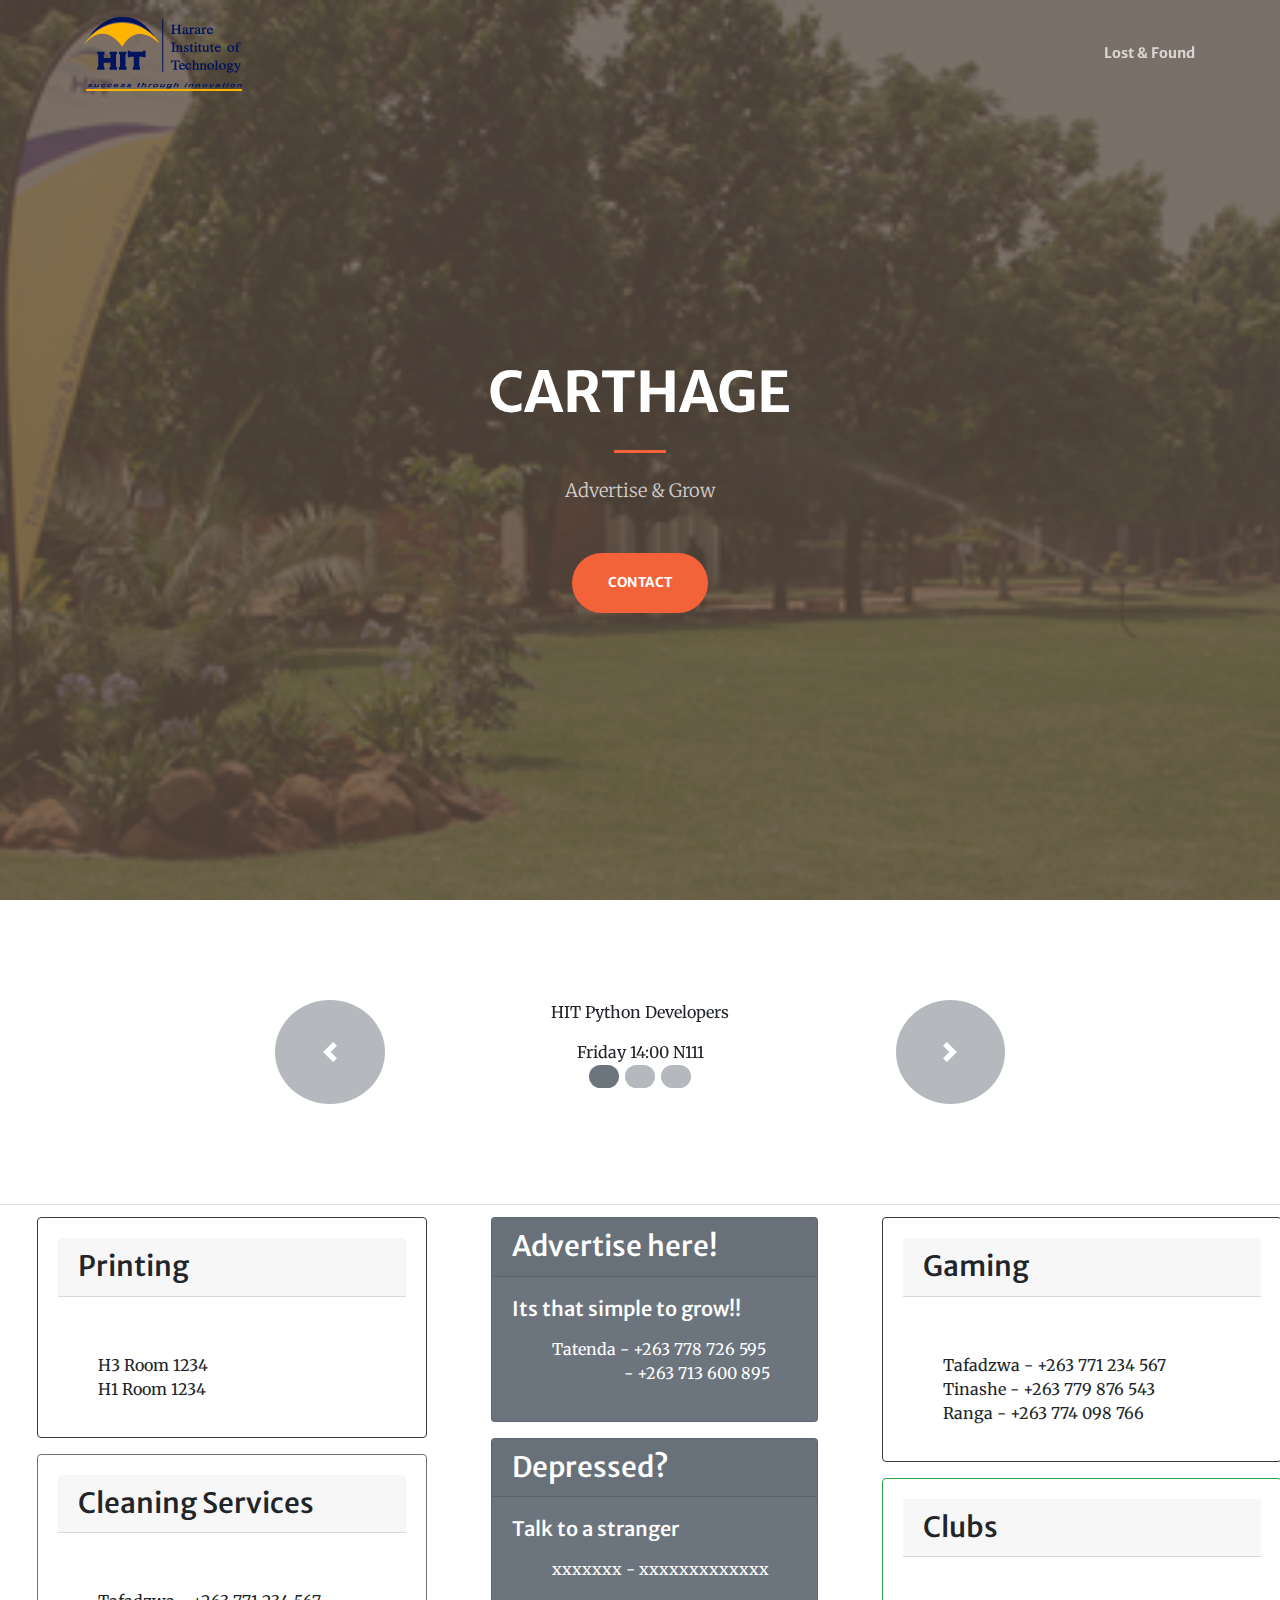
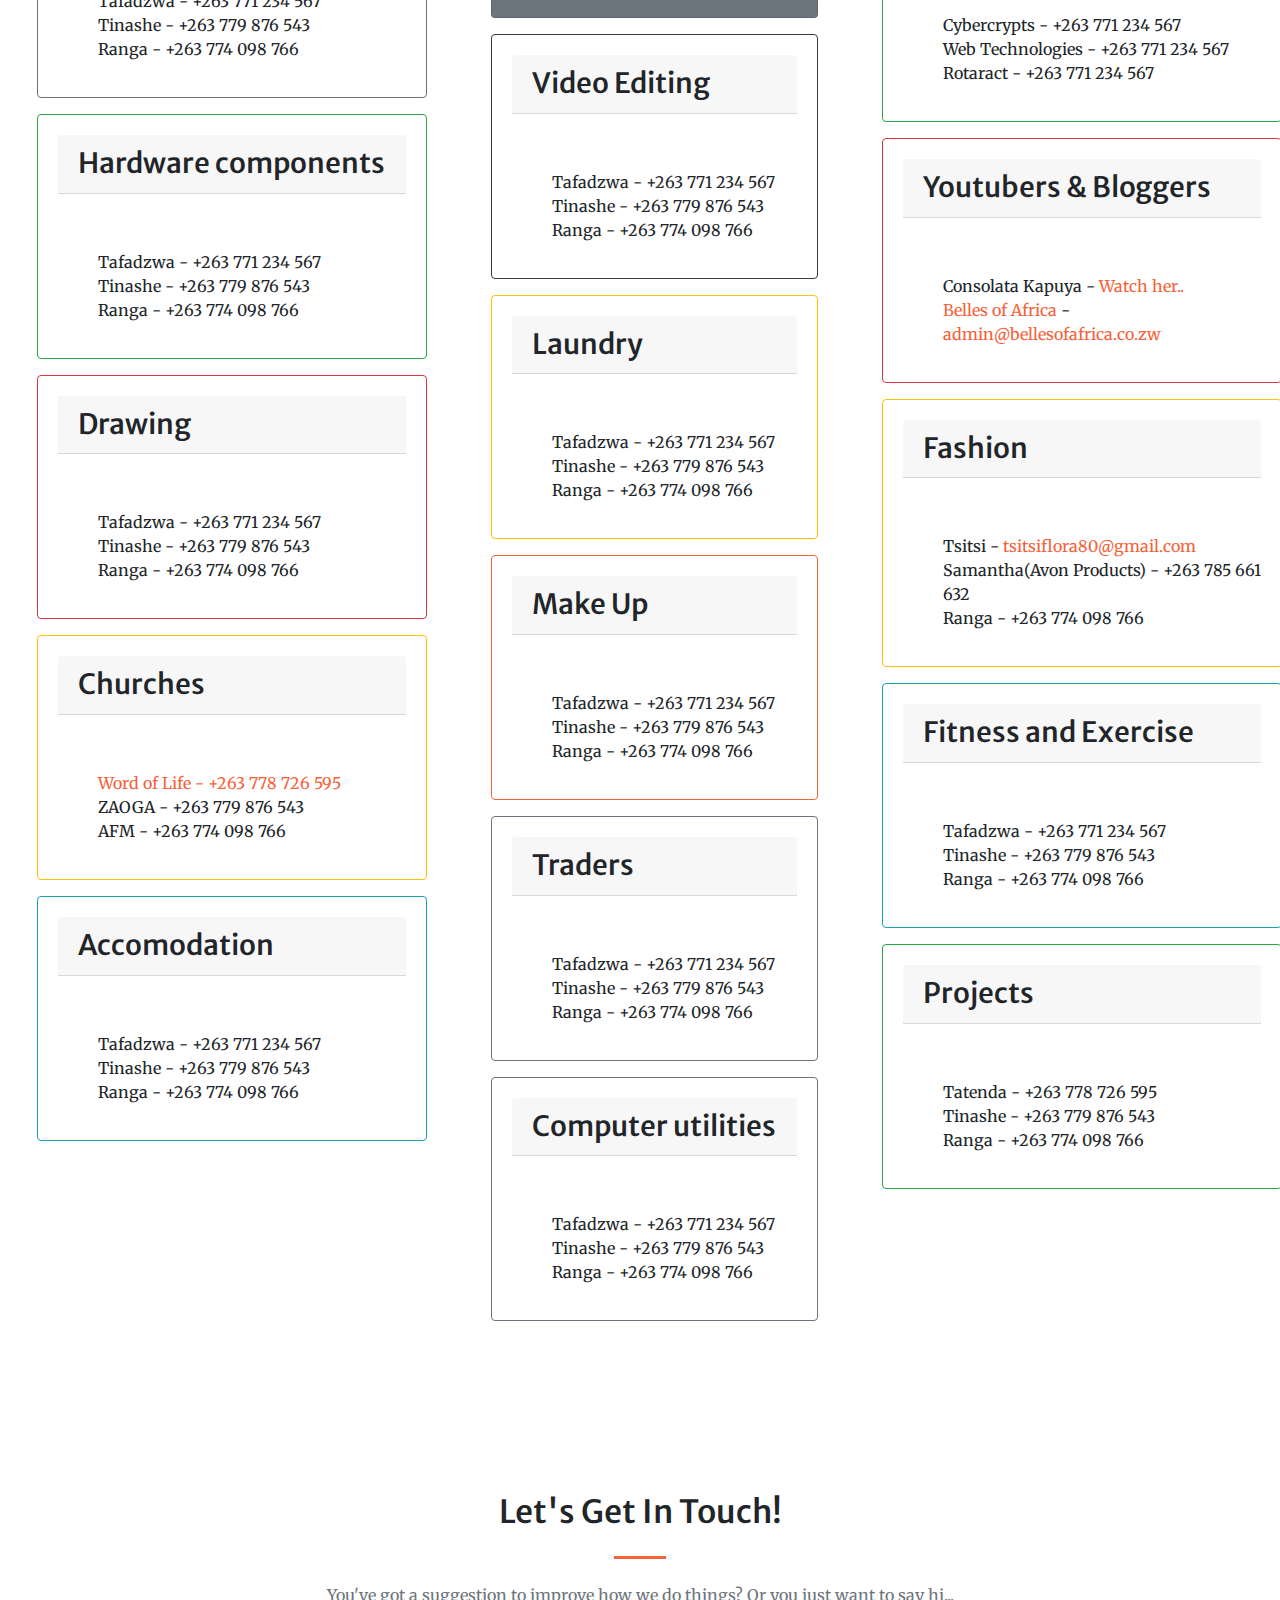
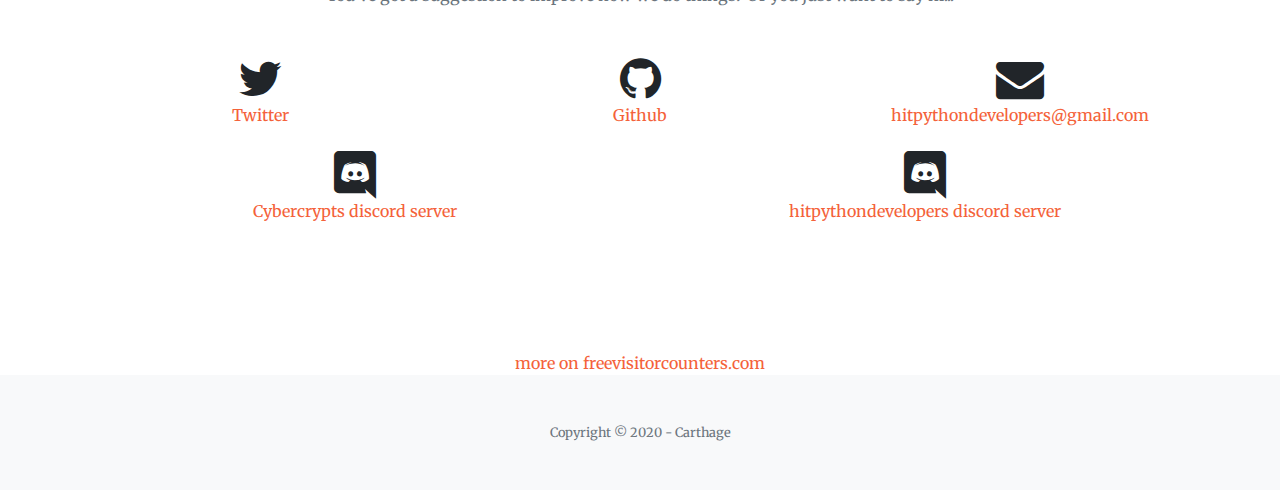
==== index.html @ b85b9f89 "new changes. added corousel to header" ====
<!DOCTYPE html>
<html lang="en">

<head>

    <meta charset="utf-8">
    <meta http-equiv="X-UA-Compatible" content="IE-edge">
	<meta name="viewport" content="width=device-width, initial-scale=1, shrink-to-fit=no">
	<meta name="description" content="Services Page">
	<meta name="author" content="tatmush">

	<title>Carthage</title>

	<!-- favicon -->
	<link rel='icon' href="img/favicon.png" type='image/x-icon'/ >

	<!-- Font Awesome Icons -->
	<link href="vendor/fontawesome-free/css/all.min.css" rel="stylesheet" type="text/css">
	<link href="https://fontawesome.github.io/Font-Awesome/assets/font-awesome/css/font-awesome.css" rel="stylesheet">
	<link rel="stylesheet" href="https://cdnjs.cloudflare.com/ajax/libs/font-awesome/4.7.0/css/font-awesome.min.css">

	<!-- Google Fonts -->
	<link href="https://fonts.googleapis.com/css?family=Merriweather+Sans:400,700" rel="stylesheet">
	<link href='https://fonts.googleapis.com/css?family=Merriweather:400,300,300italic,400italic,700,700italic' rel='stylesheet' type='text/css'>

	<!-- Plugin CSS -->
	<link href="vendor/magnific-popup/magnific-popup.css" rel="stylesheet">

	<!-- Theme CSS - Includes Bootstrap -->
	<link href="css/creative.min.css" rel="stylesheet">
    <link rel="stylesheet" href="css/style.css">
</head>

<body id="page-top">

	<!-- Navigation -->
	<nav class="navbar navbar-expand-lg navbar-light fixed-top py-3" id="mainNav">
		<div class="container">
			<a class="navbar-image js-scroll-trigger" href="#page-top"><img src="img/HIT_logo.png"></a>
			<a class="navbar-brand js-scroll-trigger" href="#page-top"></a>
			<button class="navbar-toggler navbar-toggler-right" type="button" data-toggle="collapse" data-target="#navbarResponsive" aria-controls="navbarResponsive" aria-expanded="false" aria-label="Toggle navigation">
				<span class="navbar-toggler-icon"></span>
			</button>
			<div class="collapse navbar-collapse" id="navbarResponsive">
				<ul class="navbar-nav ml-auto my-2 my-lg-0">        
          <li class="nav-item">
              <a class="nav-link js-scroll-trigger" href="courses.html">Lost & Found</a>
          </li>
				</ul>
			</div>
		</div>
	</nav>

	<!-- Masthead -->
	<header class="masthead">
		<div class="container h-100">
			<div class="row h-100 align-items-center justify-content-center text-center">
				<div class="col-lg-10 align-self-end">
					<h1 class="text-uppercase text-white font-weight-bold">Carthage</h1>
					<hr class="divider my-4">
				</div>
				<div class="col-lg-8 align-self-baseline">
					<p class="text-white-75 font-weight-light mb-5">Advertise & Grow</p>
					<a class="btn btn-primary btn-xl js-scroll-trigger" href="#contact">Contact</a>
				</div>
			</div>
		</div>
    </header>

    <header class="" style="margin: 100px auto">
  		<div class="container h-100">
  			<div class="row h-100 align-items-center justify-content-center text-center">
  				<div class="col-lg-8 align-self-baseline">
            <div id="demo" class="carousel slide" data-ride="carousel" data-interval="5000">

              <!-- Indicators -->
              <ul class="carousel-indicators">
                <li data-target="#demo" data-slide-to="0" class="active"></li>
                <li data-target="#demo" data-slide-to="1"></li>
                <li data-target="#demo" data-slide-to="2"></li>
              </ul>

              <!-- The slideshow -->
              <div class="carousel-inner">
                <div class="carousel-item active">
                  <p>
                    HIT Python Developers
                  </p>
                  
                  <p>
                    Friday 14:00 N111
                  </p>
                  <br>
                </div>
                <div class="carousel-item">
                  <p>
                    Soccer Practice
                  </p>
                  <p>
                    Friday 14:00 Soccer Field
                  </p>
                  <br>
                </div>
                <div class="carousel-item">
                  <p>
                    Announcement 3
                  </p>
                  <p>
                    __________
                  </p>
                  <br>
                </div>
              </div>

              <!-- Left and right controls -->
              <a class="carousel-control-prev" href="#demo" data-slide="prev">
                <span class="carousel-control-prev-icon"></span>
              </a>
              <a class="carousel-control-next" href="#demo" data-slide="next">
                <span class="carousel-control-next-icon"></span>
              </a>

            </div>
  				</div>
  			</div>
  		</div>
    </header>
    
   
    <div class="table-responsive">
        <div class="row justify-content-center"> 
            <table class="table">
            <tr>
                <td>                       
                    <ul>
                        <li>
                            <div class="card border-dark mb-3" style="max-width: 25rem;">
                                <!-- <img class="card-img-top" src="..." alt="Card image cap"> -->
                                <div class="card-body">
                                    <h3 class="card-title card-header">Printing</h3>
                                    <p class="card-text card-body text-dark">
                                        <ul>
                                            <li>H3 Room 1234</li>
                                            <li>H1 Room 1234</li>
                                        </ul>
                                    </p>
                            </div>
                        </li>

                        <li>
                            <div class="card border-secondary mb-3" style="max-width: 25rem;">
                                <!-- <img class="card-img-top" src="..." alt="Card image cap"> -->
                                <div class="card-body">
                                    <h3 class="card-title card-header">Cleaning Services</h3>
                                    <p class="card-text card-body text-dark">
                                        <ul>
                                            <li>Tafadzwa - +263 771 234 567</li>
                                            <li>Tinashe - +263 779 876 543</li>
                                            <li>Ranga - +263 774 098 766</li>
                                        </ul>
                                    </p>
                            </div>
                        </li>

                        <li>
                          <div class="card border-success mb-3" style="max-width: 25rem;">
                              <!-- <img class="card-img-top" src="..." alt="Card image cap"> -->
                              <div class="card-body">
                                  <h3 class="card-title card-header">Hardware components</h3>
                                  <p class="card-text card-body text-dark">
                                      <ul>
                                          <li>Tafadzwa - +263 771 234 567</li>
                                          <li>Tinashe - +263 779 876 543</li>
                                          <li>Ranga - +263 774 098 766</li>
                                      </ul>
                                  </p>
                          </div>
                        </li>

                        <li>
                          <div class="card border-danger mb-3" style="max-width: 25rem;">
                              <!-- <img class="card-img-top" src="..." alt="Card image cap"> -->
                              <div class="card-body">
                                  <h3 class="card-title card-header">Drawing</h3>
                                  <p class="card-text card-body text-dark">
                                      <ul>
                                          <li>Tafadzwa - +263 771 234 567</li>
                                          <li>Tinashe - +263 779 876 543</li>
                                          <li>Ranga - +263 774 098 766</li>
                                      </ul>
                                  </p>
                          </div>
                        </li>

                        <li>
                            <div class="card border-warning mb-3" style="max-width: 25rem;">
                                <!-- <img class="card-img-top" src="..." alt="Card image cap"> -->
                                <div class="card-body">
                                    <h3 class="card-title card-header">Churches</h3>
                                    <p class="card-text card-body text-dark">
                                        <ul>
                                            <li><a href="http://www.wolim.org/">Word of Life - +263 778 726 595</a></li>
                                            <li>ZAOGA - +263 779 876 543</li>
                                            <li>AFM - +263 774 098 766</li>
                                        </ul>
                                    </p>
                            </div>
                        </li>

                        <li>
                            <div class="card border-info mb-3" style="max-width: 25rem;">
                                <!-- <img class="card-img-top" src="..." alt="Card image cap"> -->
                                <div class="card-body">
                                    <h3 class="card-title card-header">Accomodation</h3>
                                    <p class="card-text card-body text-dark">
                                        <ul>
                                          <li>Tafadzwa - +263 771 234 567</li>
                                          <li>Tinashe - +263 779 876 543</li>
                                          <li>Ranga - +263 774 098 766</li>
                                        </ul>
                                    </p>
                            </div>
                        </li>
                    </ul>
                </td>
                <td>
                    <ul>
                      <li>
                          <div class="card text-white bg-secondary mb-3" style="max-width: 25rem;">
                              <h3 class="card-header">Advertise here!</h3>
                              <div class="card-body">
                                <h5 class="card-title">Its that simple to grow!!</h5>
                                <p class="card-text">
                                    <ul>
                                        <li>Tatenda - +263 778 726 595</li>
                                        <li>&nbsp;&nbsp;&nbsp;&nbsp;&nbsp;&nbsp;&nbsp;&nbsp;&nbsp;&nbsp;&nbsp;&nbsp;&nbsp;&nbsp;&nbsp;&nbsp;&nbsp;&nbsp;- +263 713 600 895</li>
                                    </ul>
                                </p>
                              </div>
                            </div>
                      </li>

                      <li>
                        <div class="card text-white bg-secondary mb-3" style="max-width: 25rem;">
                            <h3 class="card-header">Depressed?</h3>
                            <div class="card-body">
                              <h5 class="card-title">Talk to a stranger</h5>
                              <p class="card-text">
                                  <ul>
                                      <li>xxxxxxx - xxxxxxxxxxxxx</li>
                                  </ul>
                              </p>
                            </div>
                          </div>
                    </li>

                      <li>
                        <div class="card border-dark mb-3" style="max-width: 25rem;">
                            <!-- <img class="card-img-top" src="..." alt="Card image cap"> -->
                            <div class="card-body">
                                <h3 class="card-title card-header">Video Editing</h3>
                                <p class="card-text card-body text-dark">
                                    <ul>
                                        <li>Tafadzwa - +263 771 234 567</li>
                                        <li>Tinashe - +263 779 876 543</li>
                                        <li>Ranga - +263 774 098 766</li>
                                    </ul>
                                </p>
                        </div>
                      </li>

                      <li>
                        <div class="card border-warning mb-3" style="max-width: 25rem;">
                            <!-- <img class="card-img-top" src="..." alt="Card image cap"> -->
                            <div class="card-body">
                                <h3 class="card-title card-header">Laundry</h3>
                                <p class="card-text card-body text-dark">
                                    <ul>
                                        <li>Tafadzwa - +263 771 234 567</li>
                                        <li>Tinashe - +263 779 876 543</li>
                                        <li>Ranga - +263 774 098 766</li>
                                    </ul>
                                </p>
                        </div>
                      </li>

                      <li>
                        <div class="card border-primary mb-3" style="max-width: 25rem;">
                            <!-- <img class="card-img-top" src="..." alt="Card image cap"> -->
                            <div class="card-body">
                                <h3 class="card-title card-header">Make Up</h3>
                                <p class="card-text card-body text-dark">
                                    <ul>
                                        <li>Tafadzwa - +263 771 234 567</li>
                                        <li>Tinashe - +263 779 876 543</li>
                                        <li>Ranga - +263 774 098 766</li>
                                    </ul>
                                </p>
                        </div>
                      </li>
                        
                      <li>
                        <div class="card border-secondary mb-3" style="max-width: 25rem;">
                            <!-- <img class="card-img-top" src="..." alt="Card image cap"> -->
                            <div class="card-body">
                                <h3 class="card-title card-header">Traders</h3>
                                <p class="card-text card-body text-dark">
                                    <ul>
                                        <li>Tafadzwa - +263 771 234 567</li>
                                        <li>Tinashe - +263 779 876 543</li>
                                        <li>Ranga - +263 774 098 766</li>
                                    </ul>
                                </p>
                        </div>
                      </li>

                      <li>
                          <div class="card border-secondary mb-3" style="max-width: 25rem;">
                              <!-- <img class="card-img-top" src="..." alt="Card image cap"> -->
                              <div class="card-body">
                                  <h3 class="card-title card-header">Computer utilities</h3>
                                  <p class="card-text card-body text-dark">
                                      <ul>
                                        <li>Tafadzwa - +263 771 234 567</li>
                                        <li>Tinashe - +263 779 876 543</li>
                                        <li>Ranga - +263 774 098 766</li>
                                      </ul>
                                  </p>
                          </div>
                        </li>
                    </ul>
                </td>
                <td>
                    <ul>
                      <li>
                        <div class="card border-dark mb-3" style="max-width: 25rem;">
                            <!-- <img class="card-img-top" src="..." alt="Card image cap"> -->
                            <div class="card-body">
                                <h3 class="card-title card-header">Gaming</h3>
                                <p class="card-text card-body text-dark">
                                    <ul>
                                        <li>Tafadzwa - +263 771 234 567</li>
                                        <li>Tinashe - +263 779 876 543</li>
                                        <li>Ranga - +263 774 098 766</li>
                                    </ul>
                                </p>
                        </div>
                      </li>

                      <li>
                        <div class="card border-success mb-3" style="max-width: 25rem;">
                            <!-- <img class="card-img-top" src="..." alt="Card image cap"> -->
                            <div class="card-body">
                                <h3 class="card-title card-header">Clubs</h3>
                                <p class="card-text card-body text-dark">
                                    <ul>
                                        <li>
                                            Cybercrypts - +263 771 234 567
                                        </li>
                                        <li>
                                            Web Technologies - +263 771 234 567
                                        </li>
                                        <li>
                                            Rotaract - +263 771 234 567
                                        </li>
                                    </ul>
                                </p>
                        </div>
                      </li>

                      <li>
                          <div class="card border-danger mb-3" style="max-width: 25rem;">
                              <!-- <img class="card-img-top" src="..." alt="Card image cap"> -->
                              <div class="card-body">
                                  <h3 class="card-title card-header">Youtubers & Bloggers</h3>
                                  <p class="card-text card-body text-dark">
                                      <ul>
                                          <li>Consolata Kapuya - <a href="https://www.youtube.com/channel/UCxSykS8cPLoRhYiDA53Dpaw">Watch her..</a></li>
                                          <li><a href="https://bellesofafrica.co.zw">Belles of Africa</a> - <a href="mailto:admin@bellesofafrica.co.zw">admin@bellesofafrica.co.zw</a></li>
                                          
                                      </ul>
                                  </p>
                          </div>
                      </li>

                      <li>
                          <div class="card border-warning mb-3" style="max-width: 25rem;">
                              <!-- <img class="card-img-top" src="..." alt="Card image cap"> -->
                              <div class="card-body">
                                  <h3 class="card-title card-header">Fashion</h3>
                                  <p class="card-text card-body text-dark">
                                      <ul>
                                          <li>Tsitsi - <a href="mailto:tsitsiflora80@gmail.com">tsitsiflora80@gmail.com</a></li>
                                          <li>Samantha(Avon Products) - +263 785 661 632</li>
                                          <li>Ranga - +263 774 098 766</li>
                                      </ul>
                                  </p>
                          </div>
                      </li>

                      <li>
                          <div class="card border-info mb-3" style="max-width: 25rem;">
                              <!-- <img class="card-img-top" src="..." alt="Card image cap"> -->
                              <div class="card-body">
                                  <h3 class="card-title card-header">Fitness and Exercise</h3>
                                  <p class="card-text card-body text-dark">
                                      <ul>
                                          <li>Tafadzwa - +263 771 234 567</li>
                                          <li>Tinashe - +263 779 876 543</li>
                                          <li>Ranga - +263 774 098 766</li>
                                      </ul>
                                  </p>
                          </div>
                      </li>

                      <li>
                          <div class="card border-success  mb-3" style="max-width: 25rem;">
                              <!-- <img class="card-img-top" src="..." alt="Card image cap"> -->
                              <div class="card-body">
                                  <h3 class="card-title card-header">Projects</h3>
                                  <p class="card-text card-body text-dark">
                                      <ul>
                                        <li>Tatenda - +263 778 726 595</li>
                                        <li>Tinashe - +263 779 876 543</li>
                                        <li>Ranga - +263 774 098 766</li>
                                      </ul>
                                  </p>
                          </div>
                      </li>

                        
                    </ul>
                </td>
            </tr>           
            </table>
        </div>
    </div>

<!-- Contact Section -->
<section class="page-section" id="contact">
	<div class="container">
		<div class="row justify-content-center">
			<div class="col-lg-8 text-center">
				<h2 class="mt-0">Let's Get In Touch!</h2>
				<hr class="divider my-4">
				<p class="text-muted mb-5">You've got a suggestion to improve how we do things? Or you just want to say hi...</p>
			</div>
		</div>
		<div class="row">

			<div class="col-lg-4 ml-auto text-center">
				<i class="fa fa-twitter fa-3x"></i>
				<a class="d-block" href="https://twitter.com/hitpythondevs" target="_blank">Twitter</a>
			</div>

			<div class="col-lg-4 ml-auto text-center">
				<i class="fa fa-github fa-3x"></i>
				<a class="d-block" href="https://github.com/hitpythondevelopers/" target="_blank">Github</a>
			</div>

			<div class="col-lg-4 mr-auto text-center">
				<i class="fa fa-envelope fa-3x"></i>
				<!-- Make sure to change the email address in anchor text AND the link below! -->
				<a class="d-block" href="mailto:hitpythondevelopers@gmail.com" target="_blank">hitpythondevelopers@gmail.com</a>
			</div>
    </div>
    <br>
      <div class="row">

          <div class="col-lg-6 ml-auto text-center">
            <i class="fab fa-discord fa-3x"></i>
            <a class="d-block" target="_blank" href="https://discordapp.com/invite/ACPfJFd">Cybercrypts discord server</a>
          </div>
  
          <div class="col-lg-6 ml-auto text-center">
            <i class="fab fa-discord fa-3x"></i>
            <a class="d-block" target="_blank" href="https://discordapp.com/invite/RqtUaUy">hitpythondevelopers discord server</a>
          </div>
        </div>
    </div>
	</div>
</section>

<div class=" col-lg-12 text-center">
    <a href='http://www.freevisitorcounters.com'>more on freevisitorcounters.com</a> <script type='text/javascript' src='https://www.freevisitorcounters.com/auth.php?id=916ec074584aa21be7e95ce5b6a1d19e334a4e4f'></script>
    <script type="text/javascript" src="https://www.freevisitorcounters.com/en/home/counter/553367/t/0"></script>
</div>

<!-- Footer -->
<footer class="bg-light py-5">
	<div class="container">
		<div class="small text-center text-muted">Copyright &copy; 2020 - Carthage</div>
	</div>
</footer>

<!-- Bootstrap core JavaScript -->
<script src="vendor/jquery/jquery.min.js"></script>
<script src="vendor/bootstrap/js/bootstrap.bundle.min.js"></script>

<!-- Plugin JavaScript -->
<script src="vendor/jquery-easing/jquery.easing.min.js"></script>
<script src="vendor/magnific-popup/jquery.magnific-popup.min.js"></script>

<!-- Custom scripts for this template -->
<script src="js/creative.min.js"></script>

<script>
		$("#menu-toggle").click(function(e) {
		  e.preventDefault();
		  $("#wrapper").toggleClass("toggled");
		});
	  </script>
	
</body>

</html>
---- vendor/fontawesome-free/css/all.min.css ----
.fa,.fab,.fal,.far,.fas{-moz-osx-font-smoothing:grayscale;-webkit-font-smoothing:antialiased;display:inline-block;font-style:normal;font-variant:normal;text-rendering:auto;line-height:1}.fa-lg{font-size:1.33333em;line-height:.75em;vertical-align:-.0667em}.fa-xs{font-size:.75em}.fa-sm{font-size:.875em}.fa-1x{font-size:1em}.fa-2x{font-size:2em}.fa-3x{font-size:3em}.fa-4x{font-size:4em}.fa-5x{font-size:5em}.fa-6x{font-size:6em}.fa-7x{font-size:7em}.fa-8x{font-size:8em}.fa-9x{font-size:9em}.fa-10x{font-size:10em}.fa-fw{text-align:center;width:1.25em}.fa-ul{list-style-type:none;margin-left:2.5em;padding-left:0}.fa-ul>li{position:relative}.fa-li{left:-2em;position:absolute;text-align:center;width:2em;line-height:inherit}.fa-border{border:.08em solid #eee;border-radius:.1em;padding:.2em .25em .15em}.fa-pull-left{float:left}.fa-pull-right{float:right}.fa.fa-pull-left,.fab.fa-pull-left,.fal.fa-pull-left,.far.fa-pull-left,.fas.fa-pull-left{margin-right:.3em}.fa.fa-pull-right,.fab.fa-pull-right,.fal.fa-pull-right,.far.fa-pull-right,.fas.fa-pull-right{margin-left:.3em}.fa-spin{animation:fa-spin 2s infinite linear}.fa-pulse{animation:fa-spin 1s infinite steps(8)}@keyframes fa-spin{0%{transform:rotate(0deg)}to{transform:rotate(1turn)}}.fa-rotate-90{-ms-filter:"progid:DXImageTransform.Microsoft.BasicImage(rotation=1)";transform:rotate(90deg)}.fa-rotate-180{-ms-filter:"progid:DXImageTransform.Microsoft.BasicImage(rotation=2)";transform:rotate(180deg)}.fa-rotate-270{-ms-filter:"progid:DXImageTransform.Microsoft.BasicImage(rotation=3)";transform:rotate(270deg)}.fa-flip-horizontal{-ms-filter:"progid:DXImageTransform.Microsoft.BasicImage(rotation=0, mirror=1)";transform:scaleX(-1)}.fa-flip-vertical{transform:scaleY(-1)}.fa-flip-both,.fa-flip-horizontal.fa-flip-vertical,.fa-flip-vertical{-ms-filter:"progid:DXImageTransform.Microsoft.BasicImage(rotation=2, mirror=1)"}.fa-flip-both,.fa-flip-horizontal.fa-flip-vertical{transform:scale(-1)}:root .fa-flip-both,:root .fa-flip-horizontal,:root .fa-flip-vertical,:root .fa-rotate-90,:root .fa-rotate-180,:root .fa-rotate-270{filter:none}.fa-stack{display:inline-block;height:2em;line-height:2em;position:relative;vertical-align:middle;width:2.5em}.fa-stack-1x,.fa-stack-2x{left:0;position:absolute;text-align:center;width:100%}.fa-stack-1x{line-height:inherit}.fa-stack-2x{font-size:2em}.fa-inverse{color:#fff}.fa-500px:before{content:"\f26e"}.fa-accessible-icon:before{content:"\f368"}.fa-accusoft:before{content:"\f369"}.fa-acquisitions-incorporated:before{content:"\f6af"}.fa-ad:before{content:"\f641"}.fa-address-book:before{content:"\f2b9"}.fa-address-card:before{content:"\f2bb"}.fa-adjust:before{content:"\f042"}.fa-adn:before{content:"\f170"}.fa-adobe:before{content:"\f778"}.fa-adversal:before{content:"\f36a"}.fa-affiliatetheme:before{content:"\f36b"}.fa-air-freshener:before{content:"\f5d0"}.fa-algolia:before{content:"\f36c"}.fa-align-center:before{content:"\f037"}.fa-align-justify:before{content:"\f039"}.fa-align-left:before{content:"\f036"}.fa-align-right:before{content:"\f038"}.fa-alipay:before{content:"\f642"}.fa-allergies:before{content:"\f461"}.fa-amazon:before{content:"\f270"}.fa-amazon-pay:before{content:"\f42c"}.fa-ambulance:before{content:"\f0f9"}.fa-american-sign-language-interpreting:before{content:"\f2a3"}.fa-amilia:before{content:"\f36d"}.fa-anchor:before{content:"\f13d"}.fa-android:before{content:"\f17b"}.fa-angellist:before{content:"\f209"}.fa-angle-double-down:before{content:"\f103"}.fa-angle-double-left:before{content:"\f100"}.fa-angle-double-right:before{content:"\f101"}.fa-angle-double-up:before{content:"\f102"}.fa-angle-down:before{content:"\f107"}.fa-angle-left:before{content:"\f104"}.fa-angle-right:before{content:"\f105"}.fa-angle-up:before{content:"\f106"}.fa-angry:before{content:"\f556"}.fa-angrycreative:before{content:"\f36e"}.fa-angular:before{content:"\f420"}.fa-ankh:before{content:"\f644"}.fa-app-store:before{content:"\f36f"}.fa-app-store-ios:before{content:"\f370"}.fa-apper:before{content:"\f371"}.fa-apple:before{content:"\f179"}.fa-apple-alt:before{content:"\f5d1"}.fa-apple-pay:before{content:"\f415"}.fa-archive:before{content:"\f187"}.fa-archway:before{content:"\f557"}.fa-arrow-alt-circle-down:before{content:"\f358"}.fa-arrow-alt-circle-left:before{content:"\f359"}.fa-arrow-alt-circle-right:before{content:"\f35a"}.fa-arrow-alt-circle-up:before{content:"\f35b"}.fa-arrow-circle-down:before{content:"\f0ab"}.fa-arrow-circle-left:before{content:"\f0a8"}.fa-arrow-circle-right:before{content:"\f0a9"}.fa-arrow-circle-up:before{content:"\f0aa"}.fa-arrow-down:before{content:"\f063"}.fa-arrow-left:before{content:"\f060"}.fa-arrow-right:before{content:"\f061"}.fa-arrow-up:before{content:"\f062"}.fa-arrows-alt:before{content:"\f0b2"}.fa-arrows-alt-h:before{content:"\f337"}.fa-arrows-alt-v:before{content:"\f338"}.fa-artstation:before{content:"\f77a"}.fa-assistive-listening-systems:before{content:"\f2a2"}.fa-asterisk:before{content:"\f069"}.fa-asymmetrik:before{content:"\f372"}.fa-at:before{content:"\f1fa"}.fa-atlas:before{content:"\f558"}.fa-atlassian:before{content:"\f77b"}.fa-atom:before{content:"\f5d2"}.fa-audible:before{content:"\f373"}.fa-audio-description:before{content:"\f29e"}.fa-autoprefixer:before{content:"\f41c"}.fa-avianex:before{content:"\f374"}.fa-aviato:before{content:"\f421"}.fa-award:before{content:"\f559"}.fa-aws:before{content:"\f375"}.fa-baby:before{content:"\f77c"}.fa-baby-carriage:before{content:"\f77d"}.fa-backspace:before{content:"\f55a"}.fa-backward:before{content:"\f04a"}.fa-bacon:before{content:"\f7e5"}.fa-balance-scale:before{content:"\f24e"}.fa-ban:before{content:"\f05e"}.fa-band-aid:before{content:"\f462"}.fa-bandcamp:before{content:"\f2d5"}.fa-barcode:before{content:"\f02a"}.fa-bars:before{content:"\f0c9"}.fa-baseball-ball:before{content:"\f433"}.fa-basketball-ball:before{content:"\f434"}.fa-bath:before{content:"\f2cd"}.fa-battery-empty:before{content:"\f244"}.fa-battery-full:before{content:"\f240"}.fa-battery-half:before{content:"\f242"}.fa-battery-quarter:before{content:"\f243"}.fa-battery-three-quarters:before{content:"\f241"}.fa-bed:before{content:"\f236"}.fa-beer:before{content:"\f0fc"}.fa-behance:before{content:"\f1b4"}.fa-behance-square:before{content:"\f1b5"}.fa-bell:before{content:"\f0f3"}.fa-bell-slash:before{content:"\f1f6"}.fa-bezier-curve:before{content:"\f55b"}.fa-bible:before{content:"\f647"}.fa-bicycle:before{content:"\f206"}.fa-bimobject:before{content:"\f378"}.fa-binoculars:before{content:"\f1e5"}.fa-biohazard:before{content:"\f780"}.fa-birthday-cake:before{content:"\f1fd"}.fa-bitbucket:before{content:"\f171"}.fa-bitcoin:before{content:"\f379"}.fa-bity:before{content:"\f37a"}.fa-black-tie:before{content:"\f27e"}.fa-blackberry:before{content:"\f37b"}.fa-blender:before{content:"\f517"}.fa-blender-phone:before{content:"\f6b6"}.fa-blind:before{content:"\f29d"}.fa-blog:before{content:"\f781"}.fa-blogger:before{content:"\f37c"}.fa-blogger-b:before{content:"\f37d"}.fa-bluetooth:before{content:"\f293"}.fa-bluetooth-b:before{content:"\f294"}.fa-bold:before{content:"\f032"}.fa-bolt:before{content:"\f0e7"}.fa-bomb:before{content:"\f1e2"}.fa-bone:before{content:"\f5d7"}.fa-bong:before{content:"\f55c"}.fa-book:before{content:"\f02d"}.fa-book-dead:before{content:"\f6b7"}.fa-book-medical:before{content:"\f7e6"}.fa-book-open:before{content:"\f518"}.fa-book-reader:before{content:"\f5da"}.fa-bookmark:before{content:"\f02e"}.fa-bowling-ball:before{content:"\f436"}.fa-box:before{content:"\f466"}.fa-box-open:before{content:"\f49e"}.fa-boxes:before{content:"\f468"}.fa-braille:before{content:"\f2a1"}.fa-brain:before{content:"\f5dc"}.fa-bread-slice:before{content:"\f7ec"}.fa-briefcase:before{content:"\f0b1"}.fa-briefcase-medical:before{content:"\f469"}.fa-broadcast-tower:before{content:"\f519"}.fa-broom:before{content:"\f51a"}.fa-brush:before{content:"\f55d"}.fa-btc:before{content:"\f15a"}.fa-bug:before{content:"\f188"}.fa-building:before{content:"\f1ad"}.fa-bullhorn:before{content:"\f0a1"}.fa-bullseye:before{content:"\f140"}.fa-burn:before{content:"\f46a"}.fa-buromobelexperte:before{content:"\f37f"}.fa-bus:before{content:"\f207"}.fa-bus-alt:before{content:"\f55e"}.fa-business-time:before{content:"\f64a"}.fa-buysellads:before{content:"\f20d"}.fa-calculator:before{content:"\f1ec"}.fa-calendar:before{content:"\f133"}.fa-calendar-alt:before{content:"\f073"}.fa-calendar-check:before{content:"\f274"}.fa-calendar-day:before{content:"\f783"}.fa-calendar-minus:before{content:"\f272"}.fa-calendar-plus:before{content:"\f271"}.fa-calendar-times:before{content:"\f273"}.fa-calendar-week:before{content:"\f784"}.fa-camera:before{content:"\f030"}.fa-camera-retro:before{content:"\f083"}.fa-campground:before{content:"\f6bb"}.fa-canadian-maple-leaf:before{content:"\f785"}.fa-candy-cane:before{content:"\f786"}.fa-cannabis:before{content:"\f55f"}.fa-capsules:before{content:"\f46b"}.fa-car:before{content:"\f1b9"}.fa-car-alt:before{content:"\f5de"}.fa-car-battery:before{content:"\f5df"}.fa-car-crash:before{content:"\f5e1"}.fa-car-side:before{content:"\f5e4"}.fa-caret-down:before{content:"\f0d7"}.fa-caret-left:before{content:"\f0d9"}.fa-caret-right:before{content:"\f0da"}.fa-caret-square-down:before{content:"\f150"}.fa-caret-square-left:before{content:"\f191"}.fa-caret-square-right:before{content:"\f152"}.fa-caret-square-up:before{content:"\f151"}.fa-caret-up:before{content:"\f0d8"}.fa-carrot:before{content:"\f787"}.fa-cart-arrow-down:before{content:"\f218"}.fa-cart-plus:before{content:"\f217"}.fa-cash-register:before{content:"\f788"}.fa-cat:before{content:"\f6be"}.fa-cc-amazon-pay:before{content:"\f42d"}.fa-cc-amex:before{content:"\f1f3"}.fa-cc-apple-pay:before{content:"\f416"}.fa-cc-diners-club:before{content:"\f24c"}.fa-cc-discover:before{content:"\f1f2"}.fa-cc-jcb:before{content:"\f24b"}.fa-cc-mastercard:before{content:"\f1f1"}.fa-cc-paypal:before{content:"\f1f4"}.fa-cc-stripe:before{content:"\f1f5"}.fa-cc-visa:before{content:"\f1f0"}.fa-centercode:before{content:"\f380"}.fa-centos:before{content:"\f789"}.fa-certificate:before{content:"\f0a3"}.fa-chair:before{content:"\f6c0"}.fa-chalkboard:before{content:"\f51b"}.fa-chalkboard-teacher:before{content:"\f51c"}.fa-charging-station:before{content:"\f5e7"}.fa-chart-area:before{content:"\f1fe"}.fa-chart-bar:before{content:"\f080"}.fa-chart-line:before{content:"\f201"}.fa-chart-pie:before{content:"\f200"}.fa-check:before{content:"\f00c"}.fa-check-circle:before{content:"\f058"}.fa-check-double:before{content:"\f560"}.fa-check-square:before{content:"\f14a"}.fa-cheese:before{content:"\f7ef"}.fa-chess:before{content:"\f439"}.fa-chess-bishop:before{content:"\f43a"}.fa-chess-board:before{content:"\f43c"}.fa-chess-king:before{content:"\f43f"}.fa-chess-knight:before{content:"\f441"}.fa-chess-pawn:before{content:"\f443"}.fa-chess-queen:before{content:"\f445"}.fa-chess-rook:before{content:"\f447"}.fa-chevron-circle-down:before{content:"\f13a"}.fa-chevron-circle-left:before{content:"\f137"}.fa-chevron-circle-right:before{content:"\f138"}.fa-chevron-circle-up:before{content:"\f139"}.fa-chevron-down:before{content:"\f078"}.fa-chevron-left:before{content:"\f053"}.fa-chevron-right:before{content:"\f054"}.fa-chevron-up:before{content:"\f077"}.fa-child:before{content:"\f1ae"}.fa-chrome:before{content:"\f268"}.fa-church:before{content:"\f51d"}.fa-circle:before{content:"\f111"}.fa-circle-notch:before{content:"\f1ce"}.fa-city:before{content:"\f64f"}.fa-clinic-medical:before{content:"\f7f2"}.fa-clipboard:before{content:"\f328"}.fa-clipboard-check:before{content:"\f46c"}.fa-clipboard-list:before{content:"\f46d"}.fa-clock:before{content:"\f017"}.fa-clone:before{content:"\f24d"}.fa-closed-captioning:before{content:"\f20a"}.fa-cloud:before{content:"\f0c2"}.fa-cloud-download-alt:before{content:"\f381"}.fa-cloud-meatball:before{content:"\f73b"}.fa-cloud-moon:before{content:"\f6c3"}.fa-cloud-moon-rain:before{content:"\f73c"}.fa-cloud-rain:before{content:"\f73d"}.fa-cloud-showers-heavy:before{content:"\f740"}.fa-cloud-sun:before{content:"\f6c4"}.fa-cloud-sun-rain:before{content:"\f743"}.fa-cloud-upload-alt:before{content:"\f382"}.fa-cloudscale:before{content:"\f383"}.fa-cloudsmith:before{content:"\f384"}.fa-cloudversify:before{content:"\f385"}.fa-cocktail:before{content:"\f561"}.fa-code:before{content:"\f121"}.fa-code-branch:before{content:"\f126"}.fa-codepen:before{content:"\f1cb"}.fa-codiepie:before{content:"\f284"}.fa-coffee:before{content:"\f0f4"}.fa-cog:before{content:"\f013"}.fa-cogs:before{content:"\f085"}.fa-coins:before{content:"\f51e"}.fa-columns:before{content:"\f0db"}.fa-comment:before{content:"\f075"}.fa-comment-alt:before{content:"\f27a"}.fa-comment-dollar:before{content:"\f651"}.fa-comment-dots:before{content:"\f4ad"}.fa-comment-medical:before{content:"\f7f5"}.fa-comment-slash:before{content:"\f4b3"}.fa-comments:before{content:"\f086"}.fa-comments-dollar:before{content:"\f653"}.fa-compact-disc:before{content:"\f51f"}.fa-compass:before{content:"\f14e"}.fa-compress:before{content:"\f066"}.fa-compress-arrows-alt:before{content:"\f78c"}.fa-concierge-bell:before{content:"\f562"}.fa-confluence:before{content:"\f78d"}.fa-connectdevelop:before{content:"\f20e"}.fa-contao:before{content:"\f26d"}.fa-cookie:before{content:"\f563"}.fa-cookie-bite:before{content:"\f564"}.fa-copy:before{content:"\f0c5"}.fa-copyright:before{content:"\f1f9"}.fa-couch:before{content:"\f4b8"}.fa-cpanel:before{content:"\f388"}.fa-creative-commons:before{content:"\f25e"}.fa-creative-commons-by:before{content:"\f4e7"}.fa-creative-commons-nc:before{content:"\f4e8"}.fa-creative-commons-nc-eu:before{content:"\f4e9"}.fa-creative-commons-nc-jp:before{content:"\f4ea"}.fa-creative-commons-nd:before{content:"\f4eb"}.fa-creative-commons-pd:before{content:"\f4ec"}.fa-creative-commons-pd-alt:before{content:"\f4ed"}.fa-creative-commons-remix:before{content:"\f4ee"}.fa-creative-commons-sa:before{content:"\f4ef"}.fa-creative-commons-sampling:before{content:"\f4f0"}.fa-creative-commons-sampling-plus:before{content:"\f4f1"}.fa-creative-commons-share:before{content:"\f4f2"}.fa-creative-commons-zero:before{content:"\f4f3"}.fa-credit-card:before{content:"\f09d"}.fa-critical-role:before{content:"\f6c9"}.fa-crop:before{content:"\f125"}.fa-crop-alt:before{content:"\f565"}.fa-cross:before{content:"\f654"}.fa-crosshairs:before{content:"\f05b"}.fa-crow:before{content:"\f520"}.fa-crown:before{content:"\f521"}.fa-crutch:before{content:"\f7f7"}.fa-css3:before{content:"\f13c"}.fa-css3-alt:before{content:"\f38b"}.fa-cube:before{content:"\f1b2"}.fa-cubes:before{content:"\f1b3"}.fa-cut:before{content:"\f0c4"}.fa-cuttlefish:before{content:"\f38c"}.fa-d-and-d:before{content:"\f38d"}.fa-d-and-d-beyond:before{content:"\f6ca"}.fa-dashcube:before{content:"\f210"}.fa-database:before{content:"\f1c0"}.fa-deaf:before{content:"\f2a4"}.fa-delicious:before{content:"\f1a5"}.fa-democrat:before{content:"\f747"}.fa-deploydog:before{content:"\f38e"}.fa-deskpro:before{content:"\f38f"}.fa-desktop:before{content:"\f108"}.fa-dev:before{content:"\f6cc"}.fa-deviantart:before{content:"\f1bd"}.fa-dharmachakra:before{content:"\f655"}.fa-dhl:before{content:"\f790"}.fa-diagnoses:before{content:"\f470"}.fa-diaspora:before{content:"\f791"}.fa-dice:before{content:"\f522"}.fa-dice-d20:before{content:"\f6cf"}.fa-dice-d6:before{content:"\f6d1"}.fa-dice-five:before{content:"\f523"}.fa-dice-four:before{content:"\f524"}.fa-dice-one:before{content:"\f525"}.fa-dice-six:before{content:"\f526"}.fa-dice-three:before{content:"\f527"}.fa-dice-two:before{content:"\f528"}.fa-digg:before{content:"\f1a6"}.fa-digital-ocean:before{content:"\f391"}.fa-digital-tachograph:before{content:"\f566"}.fa-directions:before{content:"\f5eb"}.fa-discord:before{content:"\f392"}.fa-discourse:before{content:"\f393"}.fa-divide:before{content:"\f529"}.fa-dizzy:before{content:"\f567"}.fa-dna:before{content:"\f471"}.fa-dochub:before{content:"\f394"}.fa-docker:before{content:"\f395"}.fa-dog:before{content:"\f6d3"}.fa-dollar-sign:before{content:"\f155"}.fa-dolly:before{content:"\f472"}.fa-dolly-flatbed:before{content:"\f474"}.fa-donate:before{content:"\f4b9"}.fa-door-closed:before{content:"\f52a"}.fa-door-open:before{content:"\f52b"}.fa-dot-circle:before{content:"\f192"}.fa-dove:before{content:"\f4ba"}.fa-download:before{content:"\f019"}.fa-draft2digital:before{content:"\f396"}.fa-drafting-compass:before{content:"\f568"}.fa-dragon:before{content:"\f6d5"}.fa-draw-polygon:before{content:"\f5ee"}.fa-dribbble:before{content:"\f17d"}.fa-dribbble-square:before{content:"\f397"}.fa-dropbox:before{content:"\f16b"}.fa-drum:before{content:"\f569"}.fa-drum-steelpan:before{content:"\f56a"}.fa-drumstick-bite:before{content:"\f6d7"}.fa-drupal:before{content:"\f1a9"}.fa-dumbbell:before{content:"\f44b"}.fa-dumpster:before{content:"\f793"}.fa-dumpster-fire:before{content:"\f794"}.fa-dungeon:before{content:"\f6d9"}.fa-dyalog:before{content:"\f399"}.fa-earlybirds:before{content:"\f39a"}.fa-ebay:before{content:"\f4f4"}.fa-edge:before{content:"\f282"}.fa-edit:before{content:"\f044"}.fa-egg:before{content:"\f7fb"}.fa-eject:before{content:"\f052"}.fa-elementor:before{content:"\f430"}.fa-ellipsis-h:before{content:"\f141"}.fa-ellipsis-v:before{content:"\f142"}.fa-ello:before{content:"\f5f1"}.fa-ember:before{content:"\f423"}.fa-empire:before{content:"\f1d1"}.fa-envelope:before{content:"\f0e0"}.fa-envelope-open:before{content:"\f2b6"}.fa-envelope-open-text:before{content:"\f658"}.fa-envelope-square:before{content:"\f199"}.fa-envira:before{content:"\f299"}.fa-equals:before{content:"\f52c"}.fa-eraser:before{content:"\f12d"}.fa-erlang:before{content:"\f39d"}.fa-ethereum:before{content:"\f42e"}.fa-ethernet:before{content:"\f796"}.fa-etsy:before{content:"\f2d7"}.fa-euro-sign:before{content:"\f153"}.fa-exchange-alt:before{content:"\f362"}.fa-exclamation:before{content:"\f12a"}.fa-exclamation-circle:before{content:"\f06a"}.fa-exclamation-triangle:before{content:"\f071"}.fa-expand:before{content:"\f065"}.fa-expand-arrows-alt:before{content:"\f31e"}.fa-expeditedssl:before{content:"\f23e"}.fa-external-link-alt:before{content:"\f35d"}.fa-external-link-square-alt:before{content:"\f360"}.fa-eye:before{content:"\f06e"}.fa-eye-dropper:before{content:"\f1fb"}.fa-eye-slash:before{content:"\f070"}.fa-facebook:before{content:"\f09a"}.fa-facebook-f:before{content:"\f39e"}.fa-facebook-messenger:before{content:"\f39f"}.fa-facebook-square:before{content:"\f082"}.fa-fantasy-flight-games:before{content:"\f6dc"}.fa-fast-backward:before{content:"\f049"}.fa-fast-forward:before{content:"\f050"}.fa-fax:before{content:"\f1ac"}.fa-feather:before{content:"\f52d"}.fa-feather-alt:before{content:"\f56b"}.fa-fedex:before{content:"\f797"}.fa-fedora:before{content:"\f798"}.fa-female:before{content:"\f182"}.fa-fighter-jet:before{content:"\f0fb"}.fa-figma:before{content:"\f799"}.fa-file:before{content:"\f15b"}.fa-file-alt:before{content:"\f15c"}.fa-file-archive:before{content:"\f1c6"}.fa-file-audio:before{content:"\f1c7"}.fa-file-code:before{content:"\f1c9"}.fa-file-contract:before{content:"\f56c"}.fa-file-csv:before{content:"\f6dd"}.fa-file-download:before{content:"\f56d"}.fa-file-excel:before{content:"\f1c3"}.fa-file-export:before{content:"\f56e"}.fa-file-image:before{content:"\f1c5"}.fa-file-import:before{content:"\f56f"}.fa-file-invoice:before{content:"\f570"}.fa-file-invoice-dollar:before{content:"\f571"}.fa-file-medical:before{content:"\f477"}.fa-file-medical-alt:before{content:"\f478"}.fa-file-pdf:before{content:"\f1c1"}.fa-file-powerpoint:before{content:"\f1c4"}.fa-file-prescription:before{content:"\f572"}.fa-file-signature:before{content:"\f573"}.fa-file-upload:before{content:"\f574"}.fa-file-video:before{content:"\f1c8"}.fa-file-word:before{content:"\f1c2"}.fa-fill:before{content:"\f575"}.fa-fill-drip:before{content:"\f576"}.fa-film:before{content:"\f008"}.fa-filter:before{content:"\f0b0"}.fa-fingerprint:before{content:"\f577"}.fa-fire:before{content:"\f06d"}.fa-fire-alt:before{content:"\f7e4"}.fa-fire-extinguisher:before{content:"\f134"}.fa-firefox:before{content:"\f269"}.fa-first-aid:before{content:"\f479"}.fa-first-order:before{content:"\f2b0"}.fa-first-order-alt:before{content:"\f50a"}.fa-firstdraft:before{content:"\f3a1"}.fa-fish:before{content:"\f578"}.fa-fist-raised:before{content:"\f6de"}.fa-flag:before{content:"\f024"}.fa-flag-checkered:before{content:"\f11e"}.fa-flag-usa:before{content:"\f74d"}.fa-flask:before{content:"\f0c3"}.fa-flickr:before{content:"\f16e"}.fa-flipboard:before{content:"\f44d"}.fa-flushed:before{content:"\f579"}.fa-fly:before{content:"\f417"}.fa-folder:before{content:"\f07b"}.fa-folder-minus:before{content:"\f65d"}.fa-folder-open:before{content:"\f07c"}.fa-folder-plus:before{content:"\f65e"}.fa-font:before{content:"\f031"}.fa-font-awesome:before{content:"\f2b4"}.fa-font-awesome-alt:before{content:"\f35c"}.fa-font-awesome-flag:before{content:"\f425"}.fa-font-awesome-logo-full:before{content:"\f4e6"}.fa-fonticons:before{content:"\f280"}.fa-fonticons-fi:before{content:"\f3a2"}.fa-football-ball:before{content:"\f44e"}.fa-fort-awesome:before{content:"\f286"}.fa-fort-awesome-alt:before{content:"\f3a3"}.fa-forumbee:before{content:"\f211"}.fa-forward:before{content:"\f04e"}.fa-foursquare:before{content:"\f180"}.fa-free-code-camp:before{content:"\f2c5"}.fa-freebsd:before{content:"\f3a4"}.fa-frog:before{content:"\f52e"}.fa-frown:before{content:"\f119"}.fa-frown-open:before{content:"\f57a"}.fa-fulcrum:before{content:"\f50b"}.fa-funnel-dollar:before{content:"\f662"}.fa-futbol:before{content:"\f1e3"}.fa-galactic-republic:before{content:"\f50c"}.fa-galactic-senate:before{content:"\f50d"}.fa-gamepad:before{content:"\f11b"}.fa-gas-pump:before{content:"\f52f"}.fa-gavel:before{content:"\f0e3"}.fa-gem:before{content:"\f3a5"}.fa-genderless:before{content:"\f22d"}.fa-get-pocket:before{content:"\f265"}.fa-gg:before{content:"\f260"}.fa-gg-circle:before{content:"\f261"}.fa-ghost:before{content:"\f6e2"}.fa-gift:before{content:"\f06b"}.fa-gifts:before{content:"\f79c"}.fa-git:before{content:"\f1d3"}.fa-git-square:before{content:"\f1d2"}.fa-github:before{content:"\f09b"}.fa-github-alt:before{content:"\f113"}.fa-github-square:before{content:"\f092"}.fa-gitkraken:before{content:"\f3a6"}.fa-gitlab:before{content:"\f296"}.fa-gitter:before{content:"\f426"}.fa-glass-cheers:before{content:"\f79f"}.fa-glass-martini:before{content:"\f000"}.fa-glass-martini-alt:before{content:"\f57b"}.fa-glass-whiskey:before{content:"\f7a0"}.fa-glasses:before{content:"\f530"}.fa-glide:before{content:"\f2a5"}.fa-glide-g:before{content:"\f2a6"}.fa-globe:before{content:"\f0ac"}.fa-globe-africa:before{content:"\f57c"}.fa-globe-americas:before{content:"\f57d"}.fa-globe-asia:before{content:"\f57e"}.fa-globe-europe:before{content:"\f7a2"}.fa-gofore:before{content:"\f3a7"}.fa-golf-ball:before{content:"\f450"}.fa-goodreads:before{content:"\f3a8"}.fa-goodreads-g:before{content:"\f3a9"}.fa-google:before{content:"\f1a0"}.fa-google-drive:before{content:"\f3aa"}.fa-google-play:before{content:"\f3ab"}.fa-google-plus:before{content:"\f2b3"}.fa-google-plus-g:before{content:"\f0d5"}.fa-google-plus-square:before{content:"\f0d4"}.fa-google-wallet:before{content:"\f1ee"}.fa-gopuram:before{content:"\f664"}.fa-graduation-cap:before{content:"\f19d"}.fa-gratipay:before{content:"\f184"}.fa-grav:before{content:"\f2d6"}.fa-greater-than:before{content:"\f531"}.fa-greater-than-equal:before{content:"\f532"}.fa-grimace:before{content:"\f57f"}.fa-grin:before{content:"\f580"}.fa-grin-alt:before{content:"\f581"}.fa-grin-beam:before{content:"\f582"}.fa-grin-beam-sweat:before{content:"\f583"}.fa-grin-hearts:before{content:"\f584"}.fa-grin-squint:before{content:"\f585"}.fa-grin-squint-tears:before{content:"\f586"}.fa-grin-stars:before{content:"\f587"}.fa-grin-tears:before{content:"\f588"}.fa-grin-tongue:before{content:"\f589"}.fa-grin-tongue-squint:before{content:"\f58a"}.fa-grin-tongue-wink:before{content:"\f58b"}.fa-grin-wink:before{content:"\f58c"}.fa-grip-horizontal:before{content:"\f58d"}.fa-grip-lines:before{content:"\f7a4"}.fa-grip-lines-vertical:before{content:"\f7a5"}.fa-grip-vertical:before{content:"\f58e"}.fa-gripfire:before{content:"\f3ac"}.fa-grunt:before{content:"\f3ad"}.fa-guitar:before{content:"\f7a6"}.fa-gulp:before{content:"\f3ae"}.fa-h-square:before{content:"\f0fd"}.fa-hacker-news:before{content:"\f1d4"}.fa-hacker-news-square:before{content:"\f3af"}.fa-hackerrank:before{content:"\f5f7"}.fa-hamburger:before{content:"\f805"}.fa-hammer:before{content:"\f6e3"}.fa-hamsa:before{content:"\f665"}.fa-hand-holding:before{content:"\f4bd"}.fa-hand-holding-heart:before{content:"\f4be"}.fa-hand-holding-usd:before{content:"\f4c0"}.fa-hand-lizard:before{content:"\f258"}.fa-hand-middle-finger:before{content:"\f806"}.fa-hand-paper:before{content:"\f256"}.fa-hand-peace:before{content:"\f25b"}.fa-hand-point-down:before{content:"\f0a7"}.fa-hand-point-left:before{content:"\f0a5"}.fa-hand-point-right:before{content:"\f0a4"}.fa-hand-point-up:before{content:"\f0a6"}.fa-hand-pointer:before{content:"\f25a"}.fa-hand-rock:before{content:"\f255"}.fa-hand-scissors:before{content:"\f257"}.fa-hand-spock:before{content:"\f259"}.fa-hands:before{content:"\f4c2"}.fa-hands-helping:before{content:"\f4c4"}.fa-handshake:before{content:"\f2b5"}.fa-hanukiah:before{content:"\f6e6"}.fa-hard-hat:before{content:"\f807"}.fa-hashtag:before{content:"\f292"}.fa-hat-wizard:before{content:"\f6e8"}.fa-haykal:before{content:"\f666"}.fa-hdd:before{content:"\f0a0"}.fa-heading:before{content:"\f1dc"}.fa-headphones:before{content:"\f025"}.fa-headphones-alt:before{content:"\f58f"}.fa-headset:before{content:"\f590"}.fa-heart:before{content:"\f004"}.fa-heart-broken:before{content:"\f7a9"}.fa-heartbeat:before{content:"\f21e"}.fa-helicopter:before{content:"\f533"}.fa-highlighter:before{content:"\f591"}.fa-hiking:before{content:"\f6ec"}.fa-hippo:before{content:"\f6ed"}.fa-hips:before{content:"\f452"}.fa-hire-a-helper:before{content:"\f3b0"}.fa-history:before{content:"\f1da"}.fa-hockey-puck:before{content:"\f453"}.fa-holly-berry:before{content:"\f7aa"}.fa-home:before{content:"\f015"}.fa-hooli:before{content:"\f427"}.fa-hornbill:before{content:"\f592"}.fa-horse:before{content:"\f6f0"}.fa-horse-head:before{content:"\f7ab"}.fa-hospital:before{content:"\f0f8"}.fa-hospital-alt:before{content:"\f47d"}.fa-hospital-symbol:before{content:"\f47e"}.fa-hot-tub:before{content:"\f593"}.fa-hotdog:before{content:"\f80f"}.fa-hotel:before{content:"\f594"}.fa-hotjar:before{content:"\f3b1"}.fa-hourglass:before{content:"\f254"}.fa-hourglass-end:before{content:"\f253"}.fa-hourglass-half:before{content:"\f252"}.fa-hourglass-start:before{content:"\f251"}.fa-house-damage:before{content:"\f6f1"}.fa-houzz:before{content:"\f27c"}.fa-hryvnia:before{content:"\f6f2"}.fa-html5:before{content:"\f13b"}.fa-hubspot:before{content:"\f3b2"}.fa-i-cursor:before{content:"\f246"}.fa-ice-cream:before{content:"\f810"}.fa-icicles:before{content:"\f7ad"}.fa-id-badge:before{content:"\f2c1"}.fa-id-card:before{content:"\f2c2"}.fa-id-card-alt:before{content:"\f47f"}.fa-igloo:before{content:"\f7ae"}.fa-image:before{content:"\f03e"}.fa-images:before{content:"\f302"}.fa-imdb:before{content:"\f2d8"}.fa-inbox:before{content:"\f01c"}.fa-indent:before{content:"\f03c"}.fa-industry:before{content:"\f275"}.fa-infinity:before{content:"\f534"}.fa-info:before{content:"\f129"}.fa-info-circle:before{content:"\f05a"}.fa-instagram:before{content:"\f16d"}.fa-intercom:before{content:"\f7af"}.fa-internet-explorer:before{content:"\f26b"}.fa-invision:before{content:"\f7b0"}.fa-ioxhost:before{content:"\f208"}.fa-italic:before{content:"\f033"}.fa-itunes:before{content:"\f3b4"}.fa-itunes-note:before{content:"\f3b5"}.fa-java:before{content:"\f4e4"}.fa-jedi:before{content:"\f669"}.fa-jedi-order:before{content:"\f50e"}.fa-jenkins:before{content:"\f3b6"}.fa-jira:before{content:"\f7b1"}.fa-joget:before{content:"\f3b7"}.fa-joint:before{content:"\f595"}.fa-joomla:before{content:"\f1aa"}.fa-journal-whills:before{content:"\f66a"}.fa-js:before{content:"\f3b8"}.fa-js-square:before{content:"\f3b9"}.fa-jsfiddle:before{content:"\f1cc"}.fa-kaaba:before{content:"\f66b"}.fa-kaggle:before{content:"\f5fa"}.fa-key:before{content:"\f084"}.fa-keybase:before{content:"\f4f5"}.fa-keyboard:before{content:"\f11c"}.fa-keycdn:before{content:"\f3ba"}.fa-khanda:before{content:"\f66d"}.fa-kickstarter:before{content:"\f3bb"}.fa-kickstarter-k:before{content:"\f3bc"}.fa-kiss:before{content:"\f596"}.fa-kiss-beam:before{content:"\f597"}.fa-kiss-wink-heart:before{content:"\f598"}.fa-kiwi-bird:before{content:"\f535"}.fa-korvue:before{content:"\f42f"}.fa-landmark:before{content:"\f66f"}.fa-language:before{content:"\f1ab"}.fa-laptop:before{content:"\f109"}.fa-laptop-code:before{content:"\f5fc"}.fa-laptop-medical:before{content:"\f812"}.fa-laravel:before{content:"\f3bd"}.fa-lastfm:before{content:"\f202"}.fa-lastfm-square:before{content:"\f203"}.fa-laugh:before{content:"\f599"}.fa-laugh-beam:before{content:"\f59a"}.fa-laugh-squint:before{content:"\f59b"}.fa-laugh-wink:before{content:"\f59c"}.fa-layer-group:before{content:"\f5fd"}.fa-leaf:before{content:"\f06c"}.fa-leanpub:before{content:"\f212"}.fa-lemon:before{content:"\f094"}.fa-less:before{content:"\f41d"}.fa-less-than:before{content:"\f536"}.fa-less-than-equal:before{content:"\f537"}.fa-level-down-alt:before{content:"\f3be"}.fa-level-up-alt:before{content:"\f3bf"}.fa-life-ring:before{content:"\f1cd"}.fa-lightbulb:before{content:"\f0eb"}.fa-line:before{content:"\f3c0"}.fa-link:before{content:"\f0c1"}.fa-linkedin:before{content:"\f08c"}.fa-linkedin-in:before{content:"\f0e1"}.fa-linode:before{content:"\f2b8"}.fa-linux:before{content:"\f17c"}.fa-lira-sign:before{content:"\f195"}.fa-list:before{content:"\f03a"}.fa-list-alt:before{content:"\f022"}.fa-list-ol:before{content:"\f0cb"}.fa-list-ul:before{content:"\f0ca"}.fa-location-arrow:before{content:"\f124"}.fa-lock:before{content:"\f023"}.fa-lock-open:before{content:"\f3c1"}.fa-long-arrow-alt-down:before{content:"\f309"}.fa-long-arrow-alt-left:before{content:"\f30a"}.fa-long-arrow-alt-right:before{content:"\f30b"}.fa-long-arrow-alt-up:before{content:"\f30c"}.fa-low-vision:before{content:"\f2a8"}.fa-luggage-cart:before{content:"\f59d"}.fa-lyft:before{content:"\f3c3"}.fa-magento:before{content:"\f3c4"}.fa-magic:before{content:"\f0d0"}.fa-magnet:before{content:"\f076"}.fa-mail-bulk:before{content:"\f674"}.fa-mailchimp:before{content:"\f59e"}.fa-male:before{content:"\f183"}.fa-mandalorian:before{content:"\f50f"}.fa-map:before{content:"\f279"}.fa-map-marked:before{content:"\f59f"}.fa-map-marked-alt:before{content:"\f5a0"}.fa-map-marker:before{content:"\f041"}.fa-map-marker-alt:before{content:"\f3c5"}.fa-map-pin:before{content:"\f276"}.fa-map-signs:before{content:"\f277"}.fa-markdown:before{content:"\f60f"}.fa-marker:before{content:"\f5a1"}.fa-mars:before{content:"\f222"}.fa-mars-double:before{content:"\f227"}.fa-mars-stroke:before{content:"\f229"}.fa-mars-stroke-h:before{content:"\f22b"}.fa-mars-stroke-v:before{content:"\f22a"}.fa-mask:before{content:"\f6fa"}.fa-mastodon:before{content:"\f4f6"}.fa-maxcdn:before{content:"\f136"}.fa-medal:before{content:"\f5a2"}.fa-medapps:before{content:"\f3c6"}.fa-medium:before{content:"\f23a"}.fa-medium-m:before{content:"\f3c7"}.fa-medkit:before{content:"\f0fa"}.fa-medrt:before{content:"\f3c8"}.fa-meetup:before{content:"\f2e0"}.fa-megaport:before{content:"\f5a3"}.fa-meh:before{content:"\f11a"}.fa-meh-blank:before{content:"\f5a4"}.fa-meh-rolling-eyes:before{content:"\f5a5"}.fa-memory:before{content:"\f538"}.fa-mendeley:before{content:"\f7b3"}.fa-menorah:before{content:"\f676"}.fa-mercury:before{content:"\f223"}.fa-meteor:before{content:"\f753"}.fa-microchip:before{content:"\f2db"}.fa-microphone:before{content:"\f130"}.fa-microphone-alt:before{content:"\f3c9"}.fa-microphone-alt-slash:before{content:"\f539"}.fa-microphone-slash:before{content:"\f131"}.fa-microscope:before{content:"\f610"}.fa-microsoft:before{content:"\f3ca"}.fa-minus:before{content:"\f068"}.fa-minus-circle:before{content:"\f056"}.fa-minus-square:before{content:"\f146"}.fa-mitten:before{content:"\f7b5"}.fa-mix:before{content:"\f3cb"}.fa-mixcloud:before{content:"\f289"}.fa-mizuni:before{content:"\f3cc"}.fa-mobile:before{content:"\f10b"}.fa-mobile-alt:before{content:"\f3cd"}.fa-modx:before{content:"\f285"}.fa-monero:before{content:"\f3d0"}.fa-money-bill:before{content:"\f0d6"}.fa-money-bill-alt:before{content:"\f3d1"}.fa-money-bill-wave:before{content:"\f53a"}.fa-money-bill-wave-alt:before{content:"\f53b"}.fa-money-check:before{content:"\f53c"}.fa-money-check-alt:before{content:"\f53d"}.fa-monument:before{content:"\f5a6"}.fa-moon:before{content:"\f186"}.fa-mortar-pestle:before{content:"\f5a7"}.fa-mosque:before{content:"\f678"}.fa-motorcycle:before{content:"\f21c"}.fa-mountain:before{content:"\f6fc"}.fa-mouse-pointer:before{content:"\f245"}.fa-mug-hot:before{content:"\f7b6"}.fa-music:before{content:"\f001"}.fa-napster:before{content:"\f3d2"}.fa-neos:before{content:"\f612"}.fa-network-wired:before{content:"\f6ff"}.fa-neuter:before{content:"\f22c"}.fa-newspaper:before{content:"\f1ea"}.fa-nimblr:before{content:"\f5a8"}.fa-nintendo-switch:before{content:"\f418"}.fa-node:before{content:"\f419"}.fa-node-js:before{content:"\f3d3"}.fa-not-equal:before{content:"\f53e"}.fa-notes-medical:before{content:"\f481"}.fa-npm:before{content:"\f3d4"}.fa-ns8:before{content:"\f3d5"}.fa-nutritionix:before{content:"\f3d6"}.fa-object-group:before{content:"\f247"}.fa-object-ungroup:before{content:"\f248"}.fa-odnoklassniki:before{content:"\f263"}.fa-odnoklassniki-square:before{content:"\f264"}.fa-oil-can:before{content:"\f613"}.fa-old-republic:before{content:"\f510"}.fa-om:before{content:"\f679"}.fa-opencart:before{content:"\f23d"}.fa-openid:before{content:"\f19b"}.fa-opera:before{content:"\f26a"}.fa-optin-monster:before{content:"\f23c"}.fa-osi:before{content:"\f41a"}.fa-otter:before{content:"\f700"}.fa-outdent:before{content:"\f03b"}.fa-page4:before{content:"\f3d7"}.fa-pagelines:before{content:"\f18c"}.fa-pager:before{content:"\f815"}.fa-paint-brush:before{content:"\f1fc"}.fa-paint-roller:before{content:"\f5aa"}.fa-palette:before{content:"\f53f"}.fa-palfed:before{content:"\f3d8"}.fa-pallet:before{content:"\f482"}.fa-paper-plane:before{content:"\f1d8"}.fa-paperclip:before{content:"\f0c6"}.fa-parachute-box:before{content:"\f4cd"}.fa-paragraph:before{content:"\f1dd"}.fa-parking:before{content:"\f540"}.fa-passport:before{content:"\f5ab"}.fa-pastafarianism:before{content:"\f67b"}.fa-paste:before{content:"\f0ea"}.fa-patreon:before{content:"\f3d9"}.fa-pause:before{content:"\f04c"}.fa-pause-circle:before{content:"\f28b"}.fa-paw:before{content:"\f1b0"}.fa-paypal:before{content:"\f1ed"}.fa-peace:before{content:"\f67c"}.fa-pen:before{content:"\f304"}.fa-pen-alt:before{content:"\f305"}.fa-pen-fancy:before{content:"\f5ac"}.fa-pen-nib:before{content:"\f5ad"}.fa-pen-square:before{content:"\f14b"}.fa-pencil-alt:before{content:"\f303"}.fa-pencil-ruler:before{content:"\f5ae"}.fa-penny-arcade:before{content:"\f704"}.fa-people-carry:before{content:"\f4ce"}.fa-pepper-hot:before{content:"\f816"}.fa-percent:before{content:"\f295"}.fa-percentage:before{content:"\f541"}.fa-periscope:before{content:"\f3da"}.fa-person-booth:before{content:"\f756"}.fa-phabricator:before{content:"\f3db"}.fa-phoenix-framework:before{content:"\f3dc"}.fa-phoenix-squadron:before{content:"\f511"}.fa-phone:before{content:"\f095"}.fa-phone-slash:before{content:"\f3dd"}.fa-phone-square:before{content:"\f098"}.fa-phone-volume:before{content:"\f2a0"}.fa-php:before{content:"\f457"}.fa-pied-piper:before{content:"\f2ae"}.fa-pied-piper-alt:before{content:"\f1a8"}.fa-pied-piper-hat:before{content:"\f4e5"}.fa-pied-piper-pp:before{content:"\f1a7"}.fa-piggy-bank:before{content:"\f4d3"}.fa-pills:before{content:"\f484"}.fa-pinterest:before{content:"\f0d2"}.fa-pinterest-p:before{content:"\f231"}.fa-pinterest-square:before{content:"\f0d3"}.fa-pizza-slice:before{content:"\f818"}.fa-place-of-worship:before{content:"\f67f"}.fa-plane:before{content:"\f072"}.fa-plane-arrival:before{content:"\f5af"}.fa-plane-departure:before{content:"\f5b0"}.fa-play:before{content:"\f04b"}.fa-play-circle:before{content:"\f144"}.fa-playstation:before{content:"\f3df"}.fa-plug:before{content:"\f1e6"}.fa-plus:before{content:"\f067"}.fa-plus-circle:before{content:"\f055"}.fa-plus-square:before{content:"\f0fe"}.fa-podcast:before{content:"\f2ce"}.fa-poll:before{content:"\f681"}.fa-poll-h:before{content:"\f682"}.fa-poo:before{content:"\f2fe"}.fa-poo-storm:before{content:"\f75a"}.fa-poop:before{content:"\f619"}.fa-portrait:before{content:"\f3e0"}.fa-pound-sign:before{content:"\f154"}.fa-power-off:before{content:"\f011"}.fa-pray:before{content:"\f683"}.fa-praying-hands:before{content:"\f684"}.fa-prescription:before{content:"\f5b1"}.fa-prescription-bottle:before{content:"\f485"}.fa-prescription-bottle-alt:before{content:"\f486"}.fa-print:before{content:"\f02f"}.fa-procedures:before{content:"\f487"}.fa-product-hunt:before{content:"\f288"}.fa-project-diagram:before{content:"\f542"}.fa-pushed:before{content:"\f3e1"}.fa-puzzle-piece:before{content:"\f12e"}.fa-python:before{content:"\f3e2"}.fa-qq:before{content:"\f1d6"}.fa-qrcode:before{content:"\f029"}.fa-question:before{content:"\f128"}.fa-question-circle:before{content:"\f059"}.fa-quidditch:before{content:"\f458"}.fa-quinscape:before{content:"\f459"}.fa-quora:before{content:"\f2c4"}.fa-quote-left:before{content:"\f10d"}.fa-quote-right:before{content:"\f10e"}.fa-quran:before{content:"\f687"}.fa-r-project:before{content:"\f4f7"}.fa-radiation:before{content:"\f7b9"}.fa-radiation-alt:before{content:"\f7ba"}.fa-rainbow:before{content:"\f75b"}.fa-random:before{content:"\f074"}.fa-raspberry-pi:before{content:"\f7bb"}.fa-ravelry:before{content:"\f2d9"}.fa-react:before{content:"\f41b"}.fa-reacteurope:before{content:"\f75d"}.fa-readme:before{content:"\f4d5"}.fa-rebel:before{content:"\f1d0"}.fa-receipt:before{content:"\f543"}.fa-recycle:before{content:"\f1b8"}.fa-red-river:before{content:"\f3e3"}.fa-reddit:before{content:"\f1a1"}.fa-reddit-alien:before{content:"\f281"}.fa-reddit-square:before{content:"\f1a2"}.fa-redhat:before{content:"\f7bc"}.fa-redo:before{content:"\f01e"}.fa-redo-alt:before{content:"\f2f9"}.fa-registered:before{content:"\f25d"}.fa-renren:before{content:"\f18b"}.fa-reply:before{content:"\f3e5"}.fa-reply-all:before{content:"\f122"}.fa-replyd:before{content:"\f3e6"}.fa-republican:before{content:"\f75e"}.fa-researchgate:before{content:"\f4f8"}.fa-resolving:before{content:"\f3e7"}.fa-restroom:before{content:"\f7bd"}.fa-retweet:before{content:"\f079"}.fa-rev:before{content:"\f5b2"}.fa-ribbon:before{content:"\f4d6"}.fa-ring:before{content:"\f70b"}.fa-road:before{content:"\f018"}.fa-robot:before{content:"\f544"}.fa-rocket:before{content:"\f135"}.fa-rocketchat:before{content:"\f3e8"}.fa-rockrms:before{content:"\f3e9"}.fa-route:before{content:"\f4d7"}.fa-rss:before{content:"\f09e"}.fa-rss-square:before{content:"\f143"}.fa-ruble-sign:before{content:"\f158"}.fa-ruler:before{content:"\f545"}.fa-ruler-combined:before{content:"\f546"}.fa-ruler-horizontal:before{content:"\f547"}.fa-ruler-vertical:before{content:"\f548"}.fa-running:before{content:"\f70c"}.fa-rupee-sign:before{content:"\f156"}.fa-sad-cry:before{content:"\f5b3"}.fa-sad-tear:before{content:"\f5b4"}.fa-safari:before{content:"\f267"}.fa-sass:before{content:"\f41e"}.fa-satellite:before{content:"\f7bf"}.fa-satellite-dish:before{content:"\f7c0"}.fa-save:before{content:"\f0c7"}.fa-schlix:before{content:"\f3ea"}.fa-school:before{content:"\f549"}.fa-screwdriver:before{content:"\f54a"}.fa-scribd:before{content:"\f28a"}.fa-scroll:before{content:"\f70e"}.fa-sd-card:before{content:"\f7c2"}.fa-search:before{content:"\f002"}.fa-search-dollar:before{content:"\f688"}.fa-search-location:before{content:"\f689"}.fa-search-minus:before{content:"\f010"}.fa-search-plus:before{content:"\f00e"}.fa-searchengin:before{content:"\f3eb"}.fa-seedling:before{content:"\f4d8"}.fa-sellcast:before{content:"\f2da"}.fa-sellsy:before{content:"\f213"}.fa-server:before{content:"\f233"}.fa-servicestack:before{content:"\f3ec"}.fa-shapes:before{content:"\f61f"}.fa-share:before{content:"\f064"}.fa-share-alt:before{content:"\f1e0"}.fa-share-alt-square:before{content:"\f1e1"}.fa-share-square:before{content:"\f14d"}.fa-shekel-sign:before{content:"\f20b"}.fa-shield-alt:before{content:"\f3ed"}.fa-ship:before{content:"\f21a"}.fa-shipping-fast:before{content:"\f48b"}.fa-shirtsinbulk:before{content:"\f214"}.fa-shoe-prints:before{content:"\f54b"}.fa-shopping-bag:before{content:"\f290"}.fa-shopping-basket:before{content:"\f291"}.fa-shopping-cart:before{content:"\f07a"}.fa-shopware:before{content:"\f5b5"}.fa-shower:before{content:"\f2cc"}.fa-shuttle-van:before{content:"\f5b6"}.fa-sign:before{content:"\f4d9"}.fa-sign-in-alt:before{content:"\f2f6"}.fa-sign-language:before{content:"\f2a7"}.fa-sign-out-alt:before{content:"\f2f5"}.fa-signal:before{content:"\f012"}.fa-signature:before{content:"\f5b7"}.fa-sim-card:before{content:"\f7c4"}.fa-simplybuilt:before{content:"\f215"}.fa-sistrix:before{content:"\f3ee"}.fa-sitemap:before{content:"\f0e8"}.fa-sith:before{content:"\f512"}.fa-skating:before{content:"\f7c5"}.fa-sketch:before{content:"\f7c6"}.fa-skiing:before{content:"\f7c9"}.fa-skiing-nordic:before{content:"\f7ca"}.fa-skull:before{content:"\f54c"}.fa-skull-crossbones:before{content:"\f714"}.fa-skyatlas:before{content:"\f216"}.fa-skype:before{content:"\f17e"}.fa-slack:before{content:"\f198"}.fa-slack-hash:before{content:"\f3ef"}.fa-slash:before{content:"\f715"}.fa-sleigh:before{content:"\f7cc"}.fa-sliders-h:before{content:"\f1de"}.fa-slideshare:before{content:"\f1e7"}.fa-smile:before{content:"\f118"}.fa-smile-beam:before{content:"\f5b8"}.fa-smile-wink:before{content:"\f4da"}.fa-smog:before{content:"\f75f"}.fa-smoking:before{content:"\f48d"}.fa-smoking-ban:before{content:"\f54d"}.fa-sms:before{content:"\f7cd"}.fa-snapchat:before{content:"\f2ab"}.fa-snapchat-ghost:before{content:"\f2ac"}.fa-snapchat-square:before{content:"\f2ad"}.fa-snowboarding:before{content:"\f7ce"}.fa-snowflake:before{content:"\f2dc"}.fa-snowman:before{content:"\f7d0"}.fa-snowplow:before{content:"\f7d2"}.fa-socks:before{content:"\f696"}.fa-solar-panel:before{content:"\f5ba"}.fa-sort:before{content:"\f0dc"}.fa-sort-alpha-down:before{content:"\f15d"}.fa-sort-alpha-up:before{content:"\f15e"}.fa-sort-amount-down:before{content:"\f160"}.fa-sort-amount-up:before{content:"\f161"}.fa-sort-down:before{content:"\f0dd"}.fa-sort-numeric-down:before{content:"\f162"}.fa-sort-numeric-up:before{content:"\f163"}.fa-sort-up:before{content:"\f0de"}.fa-soundcloud:before{content:"\f1be"}.fa-sourcetree:before{content:"\f7d3"}.fa-spa:before{content:"\f5bb"}.fa-space-shuttle:before{content:"\f197"}.fa-speakap:before{content:"\f3f3"}.fa-spider:before{content:"\f717"}.fa-spinner:before{content:"\f110"}.fa-splotch:before{content:"\f5bc"}.fa-spotify:before{content:"\f1bc"}.fa-spray-can:before{content:"\f5bd"}.fa-square:before{content:"\f0c8"}.fa-square-full:before{content:"\f45c"}.fa-square-root-alt:before{content:"\f698"}.fa-squarespace:before{content:"\f5be"}.fa-stack-exchange:before{content:"\f18d"}.fa-stack-overflow:before{content:"\f16c"}.fa-stamp:before{content:"\f5bf"}.fa-star:before{content:"\f005"}.fa-star-and-crescent:before{content:"\f699"}.fa-star-half:before{content:"\f089"}.fa-star-half-alt:before{content:"\f5c0"}.fa-star-of-david:before{content:"\f69a"}.fa-star-of-life:before{content:"\f621"}.fa-staylinked:before{content:"\f3f5"}.fa-steam:before{content:"\f1b6"}.fa-steam-square:before{content:"\f1b7"}.fa-steam-symbol:before{content:"\f3f6"}.fa-step-backward:before{content:"\f048"}.fa-step-forward:before{content:"\f051"}.fa-stethoscope:before{content:"\f0f1"}.fa-sticker-mule:before{content:"\f3f7"}.fa-sticky-note:before{content:"\f249"}.fa-stop:before{content:"\f04d"}.fa-stop-circle:before{content:"\f28d"}.fa-stopwatch:before{content:"\f2f2"}.fa-store:before{content:"\f54e"}.fa-store-alt:before{content:"\f54f"}.fa-strava:before{content:"\f428"}.fa-stream:before{content:"\f550"}.fa-street-view:before{content:"\f21d"}.fa-strikethrough:before{content:"\f0cc"}.fa-stripe:before{content:"\f429"}.fa-stripe-s:before{content:"\f42a"}.fa-stroopwafel:before{content:"\f551"}.fa-studiovinari:before{content:"\f3f8"}.fa-stumbleupon:before{content:"\f1a4"}.fa-stumbleupon-circle:before{content:"\f1a3"}.fa-subscript:before{content:"\f12c"}.fa-subway:before{content:"\f239"}.fa-suitcase:before{content:"\f0f2"}.fa-suitcase-rolling:before{content:"\f5c1"}.fa-sun:before{content:"\f185"}.fa-superpowers:before{content:"\f2dd"}.fa-superscript:before{content:"\f12b"}.fa-supple:before{content:"\f3f9"}.fa-surprise:before{content:"\f5c2"}.fa-suse:before{content:"\f7d6"}.fa-swatchbook:before{content:"\f5c3"}.fa-swimmer:before{content:"\f5c4"}.fa-swimming-pool:before{content:"\f5c5"}.fa-synagogue:before{content:"\f69b"}.fa-sync:before{content:"\f021"}.fa-sync-alt:before{content:"\f2f1"}.fa-syringe:before{content:"\f48e"}.fa-table:before{content:"\f0ce"}.fa-table-tennis:before{content:"\f45d"}.fa-tablet:before{content:"\f10a"}.fa-tablet-alt:before{content:"\f3fa"}.fa-tablets:before{content:"\f490"}.fa-tachometer-alt:before{content:"\f3fd"}.fa-tag:before{content:"\f02b"}.fa-tags:before{content:"\f02c"}.fa-tape:before{content:"\f4db"}.fa-tasks:before{content:"\f0ae"}.fa-taxi:before{content:"\f1ba"}.fa-teamspeak:before{content:"\f4f9"}.fa-teeth:before{content:"\f62e"}.fa-teeth-open:before{content:"\f62f"}.fa-telegram:before{content:"\f2c6"}.fa-telegram-plane:before{content:"\f3fe"}.fa-temperature-high:before{content:"\f769"}.fa-temperature-low:before{content:"\f76b"}.fa-tencent-weibo:before{content:"\f1d5"}.fa-tenge:before{content:"\f7d7"}.fa-terminal:before{content:"\f120"}.fa-text-height:before{content:"\f034"}.fa-text-width:before{content:"\f035"}.fa-th:before{content:"\f00a"}.fa-th-large:before{content:"\f009"}.fa-th-list:before{content:"\f00b"}.fa-the-red-yeti:before{content:"\f69d"}.fa-theater-masks:before{content:"\f630"}.fa-themeco:before{content:"\f5c6"}.fa-themeisle:before{content:"\f2b2"}.fa-thermometer:before{content:"\f491"}.fa-thermometer-empty:before{content:"\f2cb"}.fa-thermometer-full:before{content:"\f2c7"}.fa-thermometer-half:before{content:"\f2c9"}.fa-thermometer-quarter:before{content:"\f2ca"}.fa-thermometer-three-quarters:before{content:"\f2c8"}.fa-think-peaks:before{content:"\f731"}.fa-thumbs-down:before{content:"\f165"}.fa-thumbs-up:before{content:"\f164"}.fa-thumbtack:before{content:"\f08d"}.fa-ticket-alt:before{content:"\f3ff"}.fa-times:before{content:"\f00d"}.fa-times-circle:before{content:"\f057"}.fa-tint:before{content:"\f043"}.fa-tint-slash:before{content:"\f5c7"}.fa-tired:before{content:"\f5c8"}.fa-toggle-off:before{content:"\f204"}.fa-toggle-on:before{content:"\f205"}.fa-toilet:before{content:"\f7d8"}.fa-toilet-paper:before{content:"\f71e"}.fa-toolbox:before{content:"\f552"}.fa-tools:before{content:"\f7d9"}.fa-tooth:before{content:"\f5c9"}.fa-torah:before{content:"\f6a0"}.fa-torii-gate:before{content:"\f6a1"}.fa-tractor:before{content:"\f722"}.fa-trade-federation:before{content:"\f513"}.fa-trademark:before{content:"\f25c"}.fa-traffic-light:before{content:"\f637"}.fa-train:before{content:"\f238"}.fa-tram:before{content:"\f7da"}.fa-transgender:before{content:"\f224"}.fa-transgender-alt:before{content:"\f225"}.fa-trash:before{content:"\f1f8"}.fa-trash-alt:before{content:"\f2ed"}.fa-trash-restore:before{content:"\f829"}.fa-trash-restore-alt:before{content:"\f82a"}.fa-tree:before{content:"\f1bb"}.fa-trello:before{content:"\f181"}.fa-tripadvisor:before{content:"\f262"}.fa-trophy:before{content:"\f091"}.fa-truck:before{content:"\f0d1"}.fa-truck-loading:before{content:"\f4de"}.fa-truck-monster:before{content:"\f63b"}.fa-truck-moving:before{content:"\f4df"}.fa-truck-pickup:before{content:"\f63c"}.fa-tshirt:before{content:"\f553"}.fa-tty:before{content:"\f1e4"}.fa-tumblr:before{content:"\f173"}.fa-tumblr-square:before{content:"\f174"}.fa-tv:before{content:"\f26c"}.fa-twitch:before{content:"\f1e8"}.fa-twitter:before{content:"\f099"}.fa-twitter-square:before{content:"\f081"}.fa-typo3:before{content:"\f42b"}.fa-uber:before{content:"\f402"}.fa-ubuntu:before{content:"\f7df"}.fa-uikit:before{content:"\f403"}.fa-umbrella:before{content:"\f0e9"}.fa-umbrella-beach:before{content:"\f5ca"}.fa-underline:before{content:"\f0cd"}.fa-undo:before{content:"\f0e2"}.fa-undo-alt:before{content:"\f2ea"}.fa-uniregistry:before{content:"\f404"}.fa-universal-access:before{content:"\f29a"}.fa-university:before{content:"\f19c"}.fa-unlink:before{content:"\f127"}.fa-unlock:before{content:"\f09c"}.fa-unlock-alt:before{content:"\f13e"}.fa-untappd:before{content:"\f405"}.fa-upload:before{content:"\f093"}.fa-ups:before{content:"\f7e0"}.fa-usb:before{content:"\f287"}.fa-user:before{content:"\f007"}.fa-user-alt:before{content:"\f406"}.fa-user-alt-slash:before{content:"\f4fa"}.fa-user-astronaut:before{content:"\f4fb"}.fa-user-check:before{content:"\f4fc"}.fa-user-circle:before{content:"\f2bd"}.fa-user-clock:before{content:"\f4fd"}.fa-user-cog:before{content:"\f4fe"}.fa-user-edit:before{content:"\f4ff"}.fa-user-friends:before{content:"\f500"}.fa-user-graduate:before{content:"\f501"}.fa-user-injured:before{content:"\f728"}.fa-user-lock:before{content:"\f502"}.fa-user-md:before{content:"\f0f0"}.fa-user-minus:before{content:"\f503"}.fa-user-ninja:before{content:"\f504"}.fa-user-nurse:before{content:"\f82f"}.fa-user-plus:before{content:"\f234"}.fa-user-secret:before{content:"\f21b"}.fa-user-shield:before{content:"\f505"}.fa-user-slash:before{content:"\f506"}.fa-user-tag:before{content:"\f507"}.fa-user-tie:before{content:"\f508"}.fa-user-times:before{content:"\f235"}.fa-users:before{content:"\f0c0"}.fa-users-cog:before{content:"\f509"}.fa-usps:before{content:"\f7e1"}.fa-ussunnah:before{content:"\f407"}.fa-utensil-spoon:before{content:"\f2e5"}.fa-utensils:before{content:"\f2e7"}.fa-vaadin:before{content:"\f408"}.fa-vector-square:before{content:"\f5cb"}.fa-venus:before{content:"\f221"}.fa-venus-double:before{content:"\f226"}.fa-venus-mars:before{content:"\f228"}.fa-viacoin:before{content:"\f237"}.fa-viadeo:before{content:"\f2a9"}.fa-viadeo-square:before{content:"\f2aa"}.fa-vial:before{content:"\f492"}.fa-vials:before{content:"\f493"}.fa-viber:before{content:"\f409"}.fa-video:before{content:"\f03d"}.fa-video-slash:before{content:"\f4e2"}.fa-vihara:before{content:"\f6a7"}.fa-vimeo:before{content:"\f40a"}.fa-vimeo-square:before{content:"\f194"}.fa-vimeo-v:before{content:"\f27d"}.fa-vine:before{content:"\f1ca"}.fa-vk:before{content:"\f189"}.fa-vnv:before{content:"\f40b"}.fa-volleyball-ball:before{content:"\f45f"}.fa-volume-down:before{content:"\f027"}.fa-volume-mute:before{content:"\f6a9"}.fa-volume-off:before{content:"\f026"}.fa-volume-up:before{content:"\f028"}.fa-vote-yea:before{content:"\f772"}.fa-vr-cardboard:before{content:"\f729"}.fa-vuejs:before{content:"\f41f"}.fa-walking:before{content:"\f554"}.fa-wallet:before{content:"\f555"}.fa-warehouse:before{content:"\f494"}.fa-water:before{content:"\f773"}.fa-weebly:before{content:"\f5cc"}.fa-weibo:before{content:"\f18a"}.fa-weight:before{content:"\f496"}.fa-weight-hanging:before{content:"\f5cd"}.fa-weixin:before{content:"\f1d7"}.fa-whatsapp:before{content:"\f232"}.fa-whatsapp-square:before{content:"\f40c"}.fa-wheelchair:before{content:"\f193"}.fa-whmcs:before{content:"\f40d"}.fa-wifi:before{content:"\f1eb"}.fa-wikipedia-w:before{content:"\f266"}.fa-wind:before{content:"\f72e"}.fa-window-close:before{content:"\f410"}.fa-window-maximize:before{content:"\f2d0"}.fa-window-minimize:before{content:"\f2d1"}.fa-window-restore:before{content:"\f2d2"}.fa-windows:before{content:"\f17a"}.fa-wine-bottle:before{content:"\f72f"}.fa-wine-glass:before{content:"\f4e3"}.fa-wine-glass-alt:before{content:"\f5ce"}.fa-wix:before{content:"\f5cf"}.fa-wizards-of-the-coast:before{content:"\f730"}.fa-wolf-pack-battalion:before{content:"\f514"}.fa-won-sign:before{content:"\f159"}.fa-wordpress:before{content:"\f19a"}.fa-wordpress-simple:before{content:"\f411"}.fa-wpbeginner:before{content:"\f297"}.fa-wpexplorer:before{content:"\f2de"}.fa-wpforms:before{content:"\f298"}.fa-wpressr:before{content:"\f3e4"}.fa-wrench:before{content:"\f0ad"}.fa-x-ray:before{content:"\f497"}.fa-xbox:before{content:"\f412"}.fa-xing:before{content:"\f168"}.fa-xing-square:before{content:"\f169"}.fa-y-combinator:before{content:"\f23b"}.fa-yahoo:before{content:"\f19e"}.fa-yandex:before{content:"\f413"}.fa-yandex-international:before{content:"\f414"}.fa-yarn:before{content:"\f7e3"}.fa-yelp:before{content:"\f1e9"}.fa-yen-sign:before{content:"\f157"}.fa-yin-yang:before{content:"\f6ad"}.fa-yoast:before{content:"\f2b1"}.fa-youtube:before{content:"\f167"}.fa-youtube-square:before{content:"\f431"}.fa-zhihu:before{content:"\f63f"}.sr-only{border:0;clip:rect(0,0,0,0);height:1px;margin:-1px;overflow:hidden;padding:0;position:absolute;width:1px}.sr-only-focusable:active,.sr-only-focusable:focus{clip:auto;height:auto;margin:0;overflow:visible;position:static;width:auto}@font-face{font-family:"Font Awesome 5 Brands";font-style:normal;font-weight:normal;font-display:auto;src:url(../webfonts/fa-brands-400.eot);src:url(../webfonts/fa-brands-400.eot?#iefix) format("embedded-opentype"),url(../webfonts/fa-brands-400.woff2) format("woff2"),url(../webfonts/fa-brands-400.woff) format("woff"),url(../webfonts/fa-brands-400.ttf) format("truetype"),url(../webfonts/fa-brands-400.svg#fontawesome) format("svg")}.fab{font-family:"Font Awesome 5 Brands"}@font-face{font-family:"Font Awesome 5 Free";font-style:normal;font-weight:400;font-display:auto;src:url(../webfonts/fa-regular-400.eot);src:url(../webfonts/fa-regular-400.eot?#iefix) format("embedded-opentype"),url(../webfonts/fa-regular-400.woff2) format("woff2"),url(../webfonts/fa-regular-400.woff) format("woff"),url(../webfonts/fa-regular-400.ttf) format("truetype"),url(../webfonts/fa-regular-400.svg#fontawesome) format("svg")}.far{font-weight:400}@font-face{font-family:"Font Awesome 5 Free";font-style:normal;font-weight:900;font-display:auto;src:url(../webfonts/fa-solid-900.eot);src:url(../webfonts/fa-solid-900.eot?#iefix) format("embedded-opentype"),url(../webfonts/fa-solid-900.woff2) format("woff2"),url(../webfonts/fa-solid-900.woff) format("woff"),url(../webfonts/fa-solid-900.ttf) format("truetype"),url(../webfonts/fa-solid-900.svg#fontawesome) format("svg")}.fa,.far,.fas{font-family:"Font Awesome 5 Free"}.fa,.fas{font-weight:900}
---- css/style.css ----
.images {
    border-radius: 50%;
    width: 250px;
    height: 250px;
}

.headermessage {
    margin: 19px;
    color: black;
    font-family: 'Open Sans', sans-serif;
    font-size: 16px;
    font-weight: bold;
  }
  .image-block {
      border: 3px solid white ;
      background-color: black;
      padding: 0px;    
      margin: 0px;
      height:350px;
      text-align: center;
      vertical-align: bottom;
  }
  .image-block > p {
      width: 100%;
      height: 100%;
      font-weight: normal;
      font-size: 19px;
      padding-top: 150px;
      background-color: rgba(3,3,3,0.0);
      color: rgba(6,6,6,0.0);
  }
  .image-block:hover > p {
      background-color: rgba(3,3,3,0.5);    
      color: white;    
  }
ul {
    list-style-type: none;
}

/* Tooltip container */
.tooltip {
  position: relative;
  display: inline-block;
  border-bottom: 1px dotted black; /* If you want dots under the hoverable text */
  opacity: 1;
}

/* Tooltip text */
.tooltip .tooltiptext {
  visibility: hidden;
  width: 120px;
  background-color: black;
  color: #fff;
  text-align: center;
  padding: 5px 0;
  border-radius: 6px;

  /* Position the tooltip text - see examples below! */
  position: absolute;
  z-index: 1;
  
  bottom: 100%;
  left: 50%;
  margin-left: -60px; /* Use half of the width (120/2 = 60), to center the tooltip */
}

/* Show the tooltip text when you mouse over the tooltip container */
.tooltip:hover .tooltiptext {
  visibility: visible;
}

.carousel-indicators li {
  background: #6c757d;
  border-radius: 35px;
  margin-top: 50px;
}

.carousel-control-next:focus, .carousel-control-next:hover, .carousel-control-prev:focus, .carousel-control-prev:hover {
  background: #6c757d;
}

.carousel-control-next {
  right: 0;
  background: #6c757d;
  border-radius: 100%;
}

.carousel-control-prev {
  right: 0;
  background: #6c757d;
  border-radius: 100%;
}
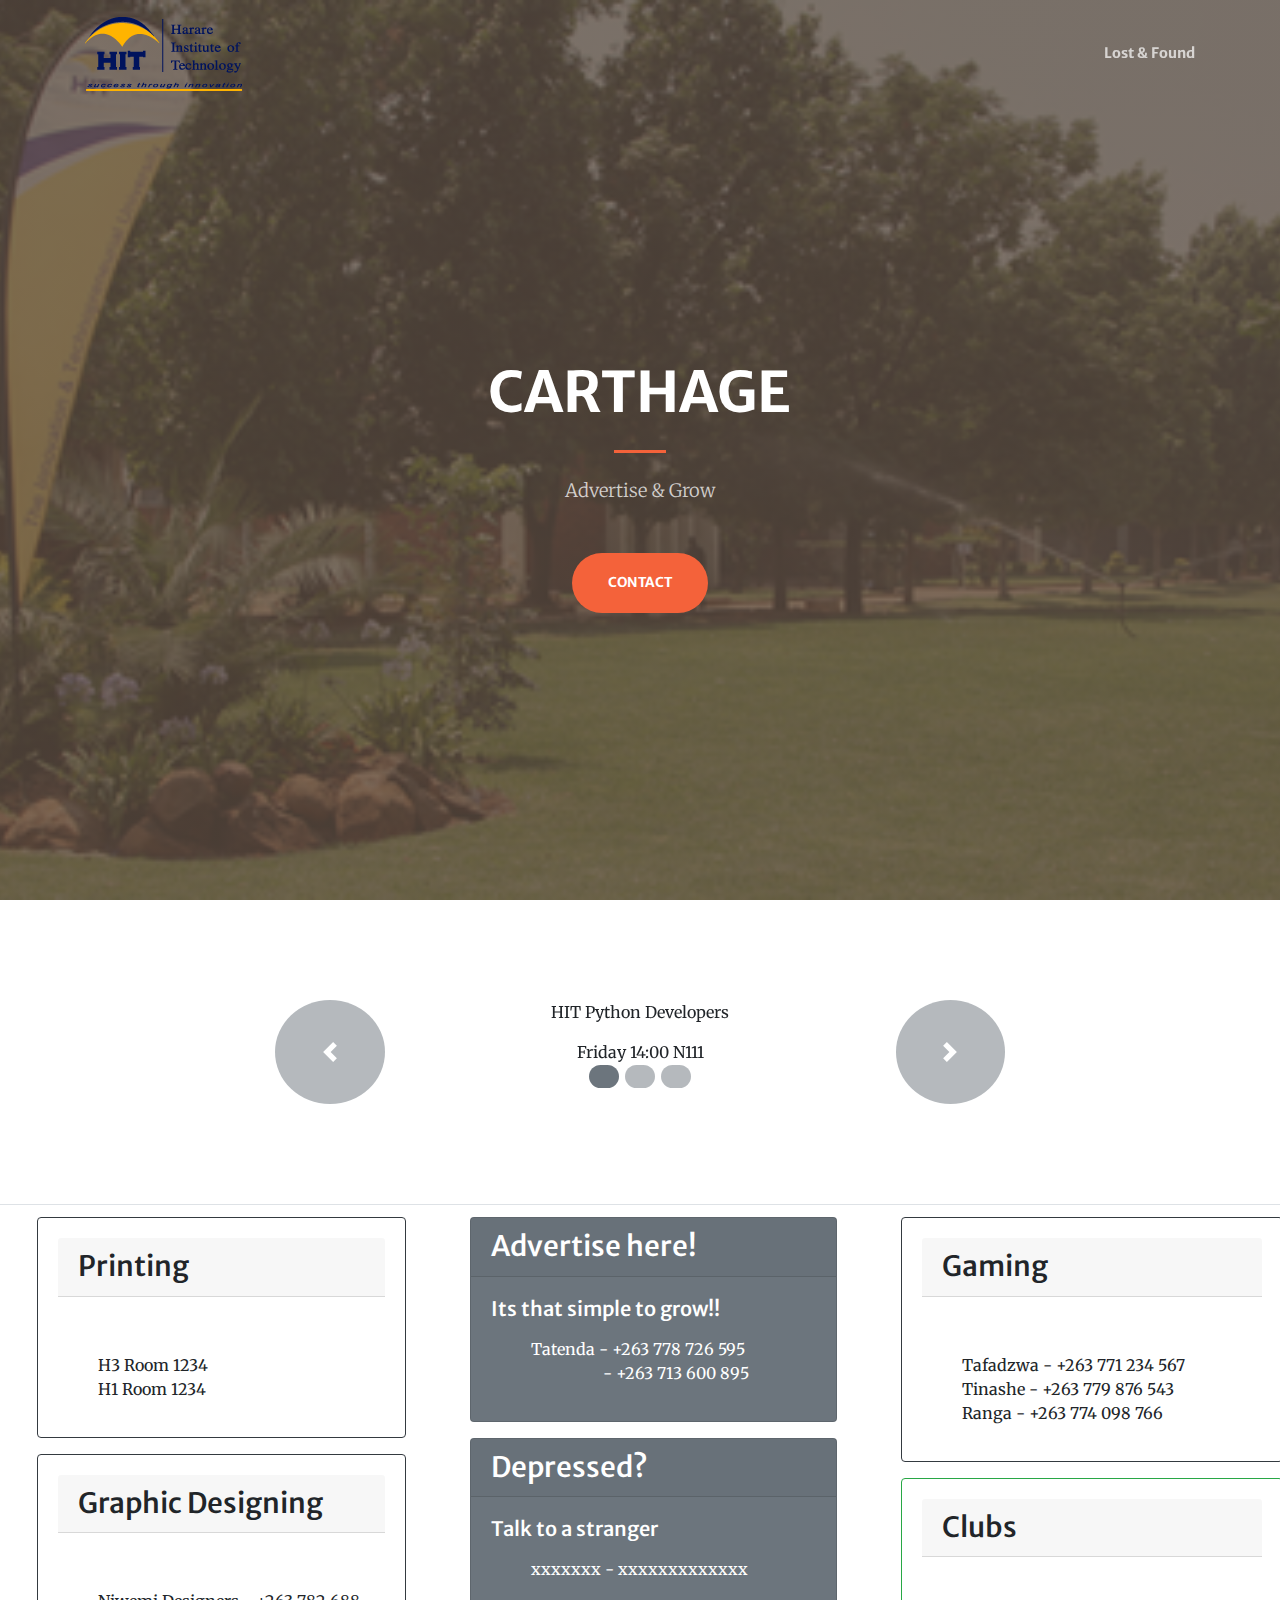
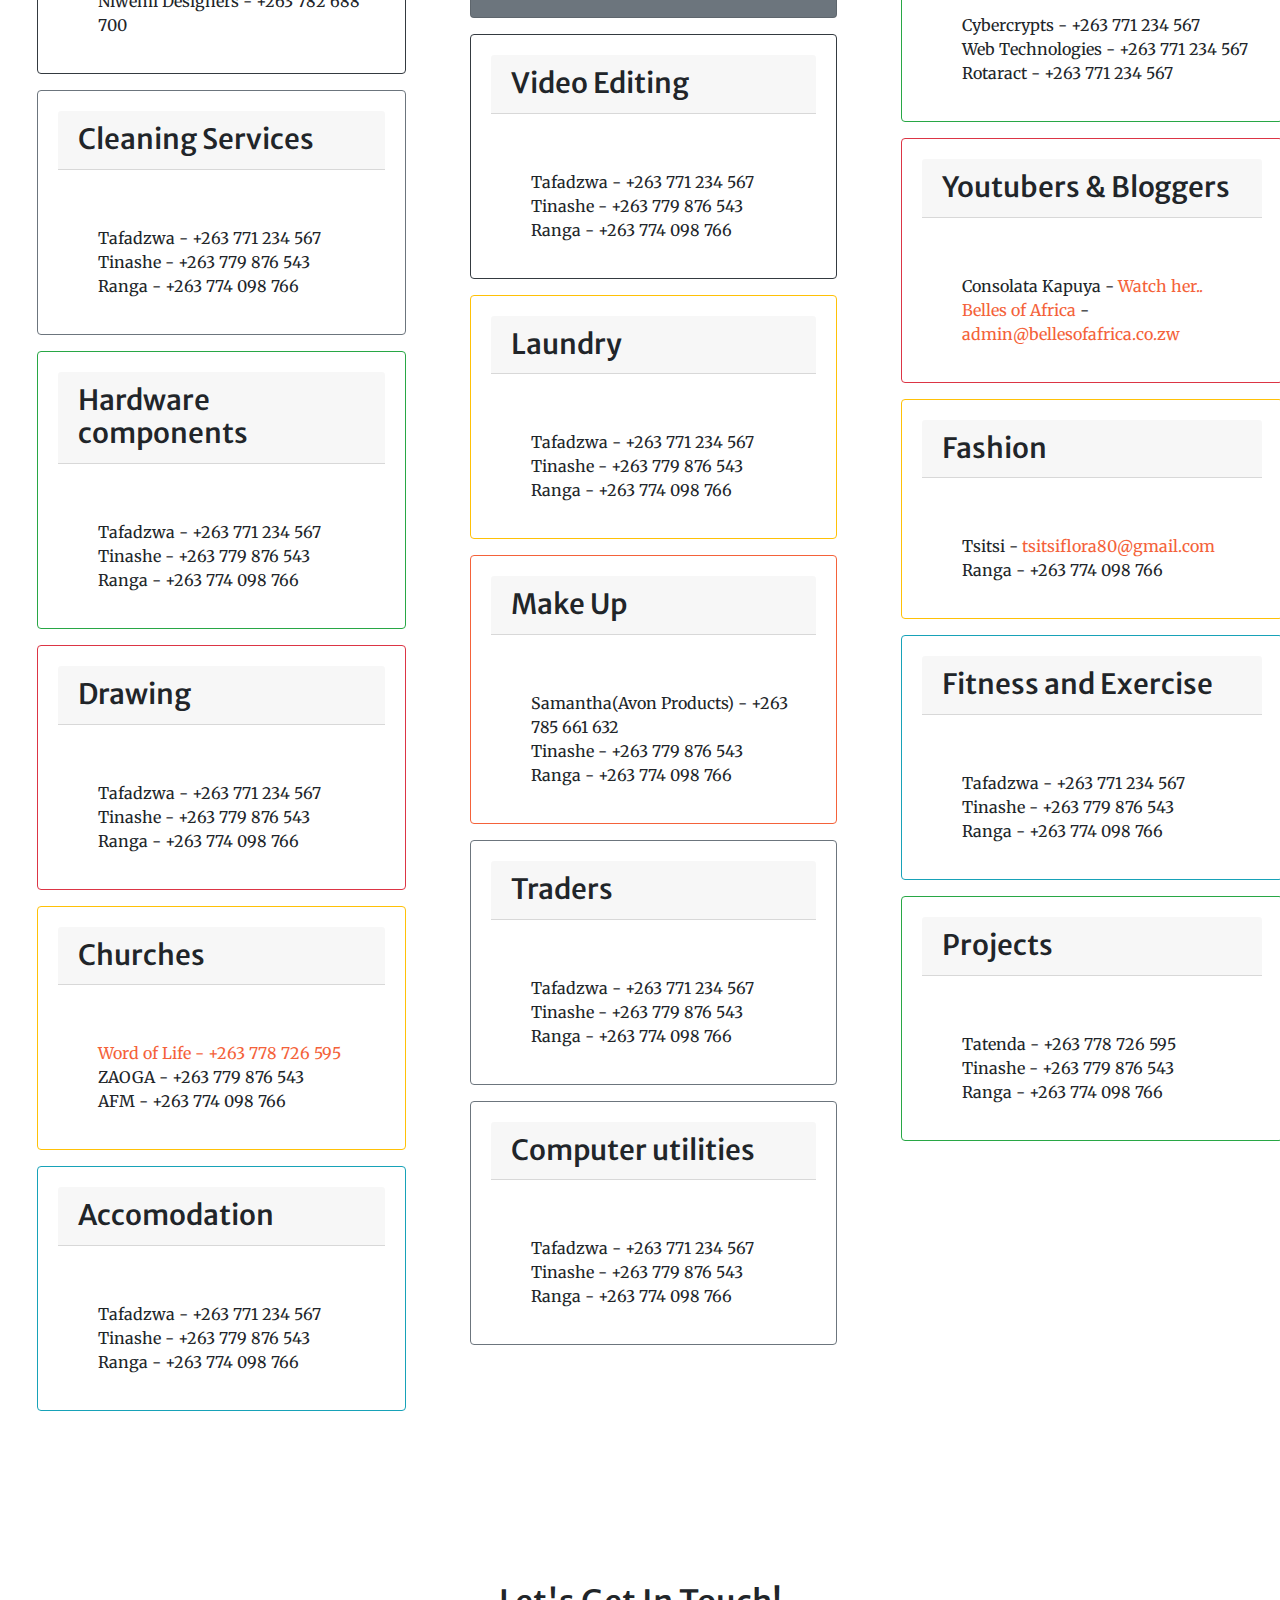
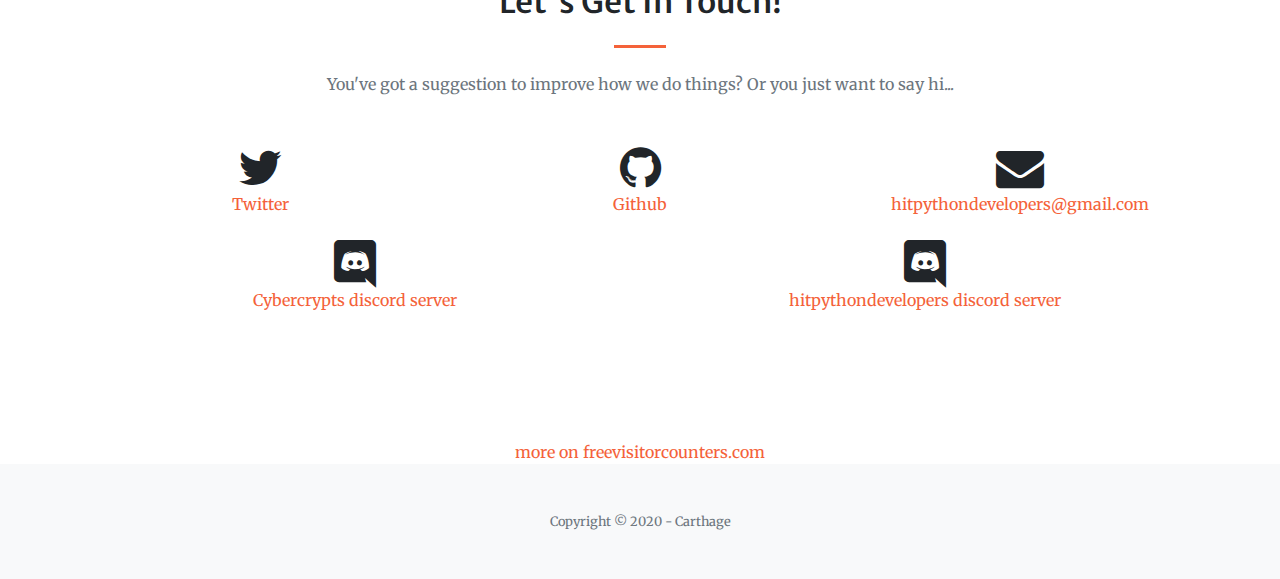
==== commit 15fefe3a: "added someone to graphic designers" ====
--- a/index.html
+++ b/index.html
@@ -28,7 +28,7 @@
 
 	<!-- Theme CSS - Includes Bootstrap -->
 	<link href="css/creative.min.css" rel="stylesheet">
-    <link rel="stylesheet" href="css/style.css">
+  <link rel="stylesheet" href="css/style.css">
 </head>
 
 <body id="page-top">
@@ -44,7 +44,7 @@
 			<div class="collapse navbar-collapse" id="navbarResponsive">
 				<ul class="navbar-nav ml-auto my-2 my-lg-0">        
           <li class="nav-item">
-              <a class="nav-link js-scroll-trigger" href="courses.html">Lost & Found</a>
+              <a class="nav-link js-scroll-trigger" href="lostAndFound.html">Lost & Found</a>
           </li>
 				</ul>
 			</div>
@@ -148,6 +148,19 @@
                         </li>
 
                         <li>
+                            <div class="card border-dark mb-3" style="max-width: 25rem;">
+                                <!-- <img class="card-img-top" src="..." alt="Card image cap"> -->
+                                <div class="card-body">
+                                    <h3 class="card-title card-header">Graphic Designing</h3>
+                                    <p class="card-text card-body text-dark">
+                                        <ul>
+                                            <li>Niwemi Designers - +263 782 688 700</li>
+                                        </ul>
+                                    </p>
+                            </div>
+                        </li>
+
+                        <li>
                             <div class="card border-secondary mb-3" style="max-width: 25rem;">
                                 <!-- <img class="card-img-top" src="..." alt="Card image cap"> -->
                                 <div class="card-body">
@@ -291,7 +304,7 @@
                                 <h3 class="card-title card-header">Make Up</h3>
                                 <p class="card-text card-body text-dark">
                                     <ul>
-                                        <li>Tafadzwa - +263 771 234 567</li>
+                                        <li>Samantha(Avon Products) - +263 785 661 632</li>
                                         <li>Tinashe - +263 779 876 543</li>
                                         <li>Ranga - +263 774 098 766</li>
                                     </ul>
@@ -391,7 +404,6 @@
                                   <p class="card-text card-body text-dark">
                                       <ul>
                                           <li>Tsitsi - <a href="mailto:tsitsiflora80@gmail.com">tsitsiflora80@gmail.com</a></li>
-                                          <li>Samantha(Avon Products) - +263 785 661 632</li>
                                           <li>Ranga - +263 774 098 766</li>
                                       </ul>
                                   </p>
@@ -509,7 +521,7 @@
 		  e.preventDefault();
 		  $("#wrapper").toggleClass("toggled");
 		});
-	  </script>
+</script>
 	
 </body>
 
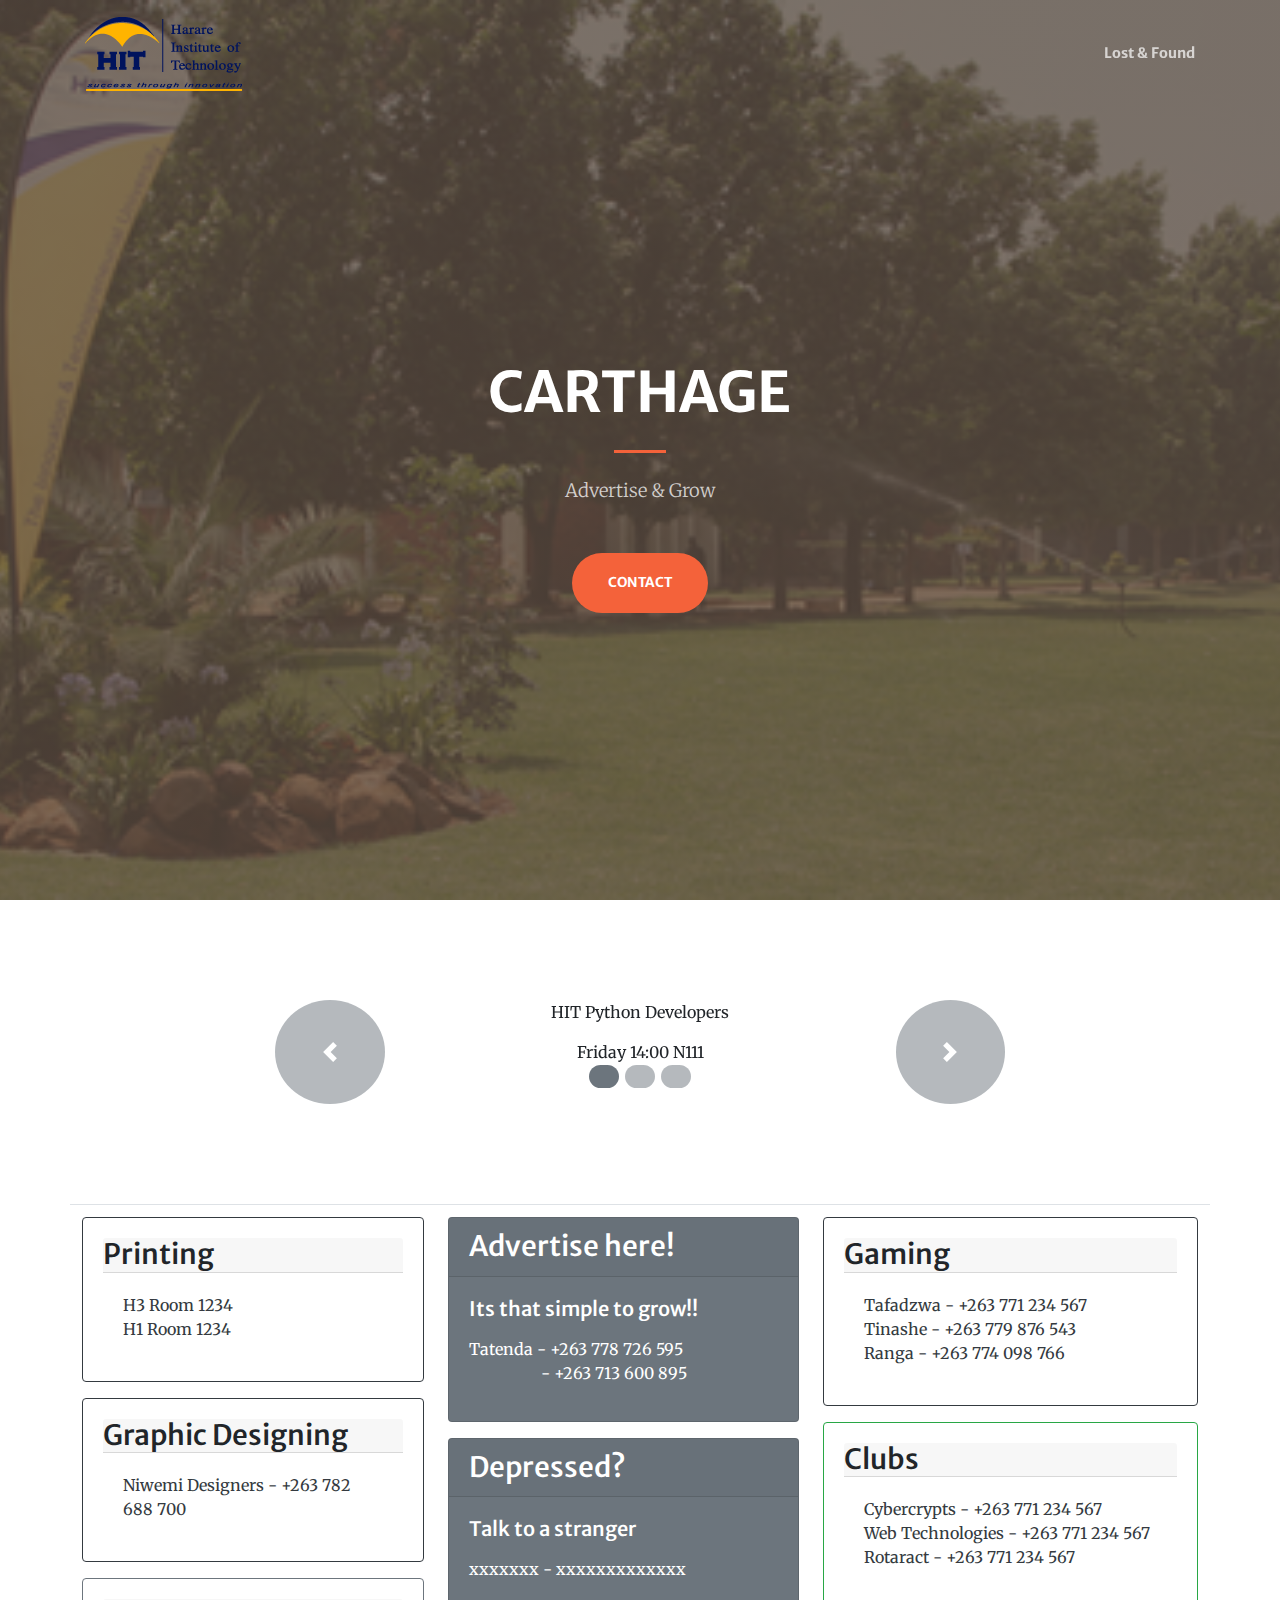
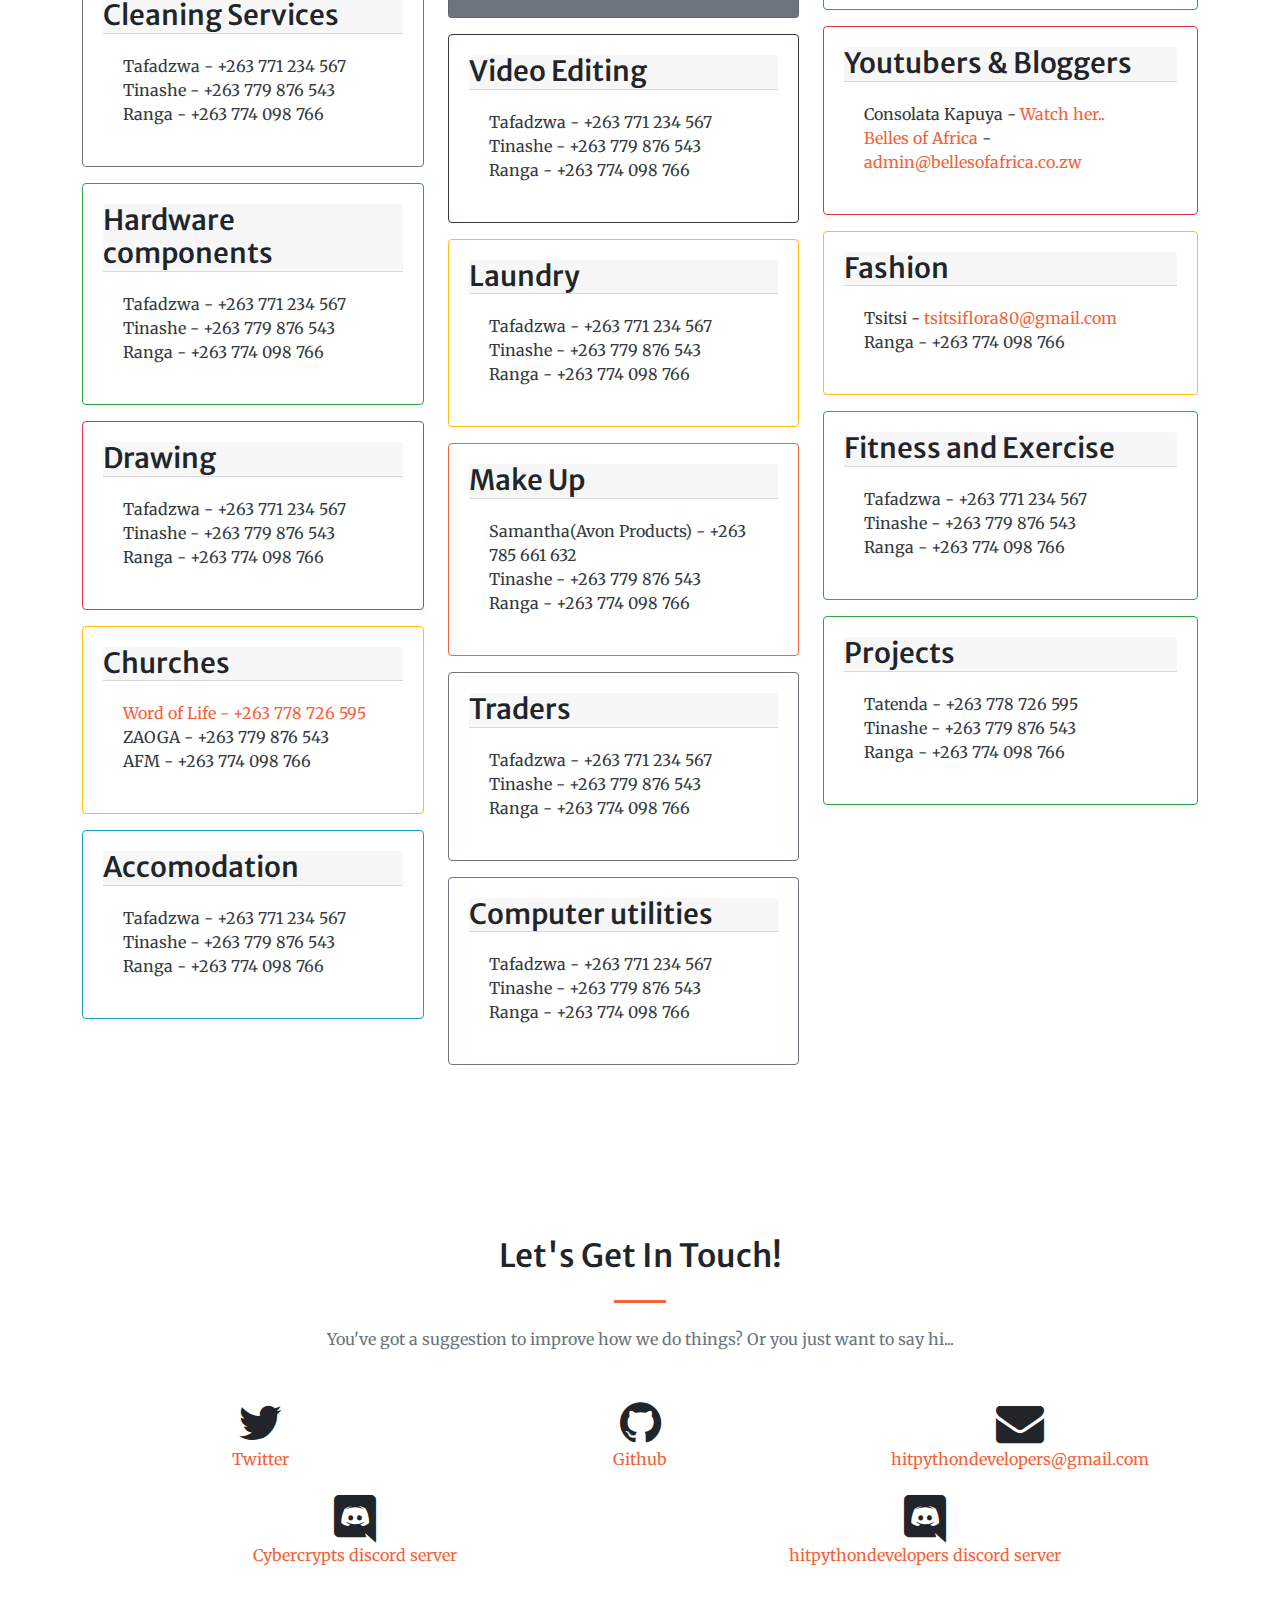
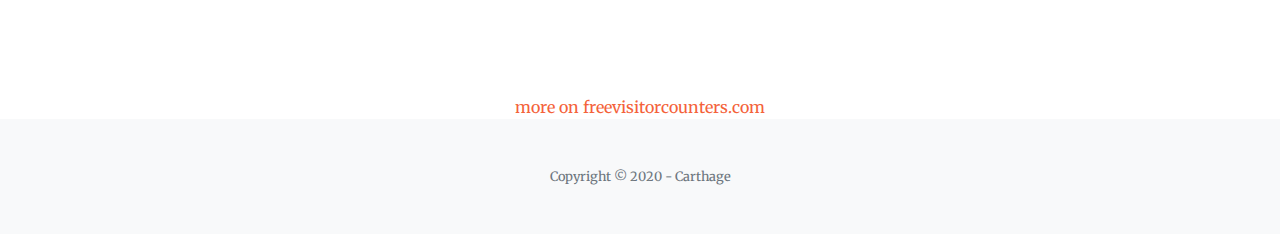
==== commit c27b78ff: "new changes" ====
--- a/index.html
+++ b/index.html
@@ -28,7 +28,7 @@
 
 	<!-- Theme CSS - Includes Bootstrap -->
 	<link href="css/creative.min.css" rel="stylesheet">
-  <link rel="stylesheet" href="css/style.css">
+    <link rel="stylesheet" href="css/style.css">
 </head>
 
 <body id="page-top">
@@ -49,7 +49,7 @@
 				</ul>
 			</div>
 		</div>
-	</nav>
+	</nav>  
 
 	<!-- Masthead -->
 	<header class="masthead">
@@ -126,9 +126,10 @@
   		</div>
     </header>
     
-   
-    <div class="table-responsive">
-        <div class="row justify-content-center"> 
+    <div class="container">
+        <div class="row">
+            <div class="table-responsive-lg">
+        <div class="justify-content-center"> 
             <table class="table">
             <tr>
                 <td>                       
@@ -138,55 +139,48 @@
                                 <!-- <img class="card-img-top" src="..." alt="Card image cap"> -->
                                 <div class="card-body">
                                     <h3 class="card-title card-header">Printing</h3>
-                                    <p class="card-text card-body text-dark">
-                                        <ul>
+                                        <ul class="card-text card-body text-dark">
                                             <li>H3 Room 1234</li>
                                             <li>H1 Room 1234</li>
                                         </ul>
-                                    </p>
                             </div>
                         </li>
 
                         <li>
                             <div class="card border-dark mb-3" style="max-width: 25rem;">
-                                <!-- <img class="card-img-top" src="..." alt="Card image cap"> -->
                                 <div class="card-body">
                                     <h3 class="card-title card-header">Graphic Designing</h3>
-                                    <p class="card-text card-body text-dark">
-                                        <ul>
+                                        <ul class="card-text card-body text-dark">
                                             <li>Niwemi Designers - +263 782 688 700</li>
                                         </ul>
-                                    </p>
                             </div>
                         </li>
 
                         <li>
                             <div class="card border-secondary mb-3" style="max-width: 25rem;">
-                                <!-- <img class="card-img-top" src="..." alt="Card image cap"> -->
+                                
                                 <div class="card-body">
                                     <h3 class="card-title card-header">Cleaning Services</h3>
-                                    <p class="card-text card-body text-dark">
-                                        <ul>
+
+                                        <ul class="card-text card-body text-dark">
                                             <li>Tafadzwa - +263 771 234 567</li>
                                             <li>Tinashe - +263 779 876 543</li>
                                             <li>Ranga - +263 774 098 766</li>
                                         </ul>
-                                    </p>
                             </div>
                         </li>
 
                         <li>
                           <div class="card border-success mb-3" style="max-width: 25rem;">
-                              <!-- <img class="card-img-top" src="..." alt="Card image cap"> -->
                               <div class="card-body">
                                   <h3 class="card-title card-header">Hardware components</h3>
-                                  <p class="card-text card-body text-dark">
-                                      <ul>
+                                  
+                                      <ul class="card-text card-body text-dark">
                                           <li>Tafadzwa - +263 771 234 567</li>
                                           <li>Tinashe - +263 779 876 543</li>
                                           <li>Ranga - +263 774 098 766</li>
                                       </ul>
-                                  </p>
+                                  
                           </div>
                         </li>
 
@@ -195,13 +189,12 @@
                               <!-- <img class="card-img-top" src="..." alt="Card image cap"> -->
                               <div class="card-body">
                                   <h3 class="card-title card-header">Drawing</h3>
-                                  <p class="card-text card-body text-dark">
-                                      <ul>
+                                  
+                                      <ul class="card-text card-body text-dark">
                                           <li>Tafadzwa - +263 771 234 567</li>
                                           <li>Tinashe - +263 779 876 543</li>
                                           <li>Ranga - +263 774 098 766</li>
                                       </ul>
-                                  </p>
                           </div>
                         </li>
 
@@ -210,13 +203,13 @@
                                 <!-- <img class="card-img-top" src="..." alt="Card image cap"> -->
                                 <div class="card-body">
                                     <h3 class="card-title card-header">Churches</h3>
-                                    <p class="card-text card-body text-dark">
-                                        <ul>
+                                    
+                                        <ul class="card-text card-body text-dark">
                                             <li><a href="http://www.wolim.org/">Word of Life - +263 778 726 595</a></li>
                                             <li>ZAOGA - +263 779 876 543</li>
                                             <li>AFM - +263 774 098 766</li>
                                         </ul>
-                                    </p>
+                                    
                             </div>
                         </li>
 
@@ -225,13 +218,13 @@
                                 <!-- <img class="card-img-top" src="..." alt="Card image cap"> -->
                                 <div class="card-body">
                                     <h3 class="card-title card-header">Accomodation</h3>
-                                    <p class="card-text card-body text-dark">
-                                        <ul>
+                                
+                                        <ul class="card-text card-body text-dark">
                                           <li>Tafadzwa - +263 771 234 567</li>
                                           <li>Tinashe - +263 779 876 543</li>
                                           <li>Ranga - +263 774 098 766</li>
                                         </ul>
-                                    </p>
+                                
                             </div>
                         </li>
                     </ul>
@@ -272,13 +265,13 @@
                             <!-- <img class="card-img-top" src="..." alt="Card image cap"> -->
                             <div class="card-body">
                                 <h3 class="card-title card-header">Video Editing</h3>
-                                <p class="card-text card-body text-dark">
-                                    <ul>
+                                
+                                    <ul class="card-text card-body text-dark">
                                         <li>Tafadzwa - +263 771 234 567</li>
                                         <li>Tinashe - +263 779 876 543</li>
                                         <li>Ranga - +263 774 098 766</li>
                                     </ul>
-                                </p>
+                                
                         </div>
                       </li>
 
@@ -287,13 +280,13 @@
                             <!-- <img class="card-img-top" src="..." alt="Card image cap"> -->
                             <div class="card-body">
                                 <h3 class="card-title card-header">Laundry</h3>
-                                <p class="card-text card-body text-dark">
-                                    <ul>
+                                
+                                    <ul class="card-text card-body text-dark">
                                         <li>Tafadzwa - +263 771 234 567</li>
                                         <li>Tinashe - +263 779 876 543</li>
                                         <li>Ranga - +263 774 098 766</li>
                                     </ul>
-                                </p>
+                                
                         </div>
                       </li>
 
@@ -302,13 +295,13 @@
                             <!-- <img class="card-img-top" src="..." alt="Card image cap"> -->
                             <div class="card-body">
                                 <h3 class="card-title card-header">Make Up</h3>
-                                <p class="card-text card-body text-dark">
-                                    <ul>
+                                
+                                    <ul class="card-text card-body text-dark">
                                         <li>Samantha(Avon Products) - +263 785 661 632</li>
                                         <li>Tinashe - +263 779 876 543</li>
                                         <li>Ranga - +263 774 098 766</li>
                                     </ul>
-                                </p>
+                                
                         </div>
                       </li>
                         
@@ -317,13 +310,13 @@
                             <!-- <img class="card-img-top" src="..." alt="Card image cap"> -->
                             <div class="card-body">
                                 <h3 class="card-title card-header">Traders</h3>
-                                <p class="card-text card-body text-dark">
-                                    <ul>
+                                
+                                    <ul class="card-text card-body text-dark">
                                         <li>Tafadzwa - +263 771 234 567</li>
                                         <li>Tinashe - +263 779 876 543</li>
                                         <li>Ranga - +263 774 098 766</li>
                                     </ul>
-                                </p>
+                                
                         </div>
                       </li>
 
@@ -332,13 +325,13 @@
                               <!-- <img class="card-img-top" src="..." alt="Card image cap"> -->
                               <div class="card-body">
                                   <h3 class="card-title card-header">Computer utilities</h3>
-                                  <p class="card-text card-body text-dark">
-                                      <ul>
+                                  
+                                      <ul class="card-text card-body text-dark">
                                         <li>Tafadzwa - +263 771 234 567</li>
                                         <li>Tinashe - +263 779 876 543</li>
                                         <li>Ranga - +263 774 098 766</li>
                                       </ul>
-                                  </p>
+                                  
                           </div>
                         </li>
                     </ul>
@@ -346,27 +339,23 @@
                 <td>
                     <ul>
                       <li>
-                        <div class="card border-dark mb-3" style="max-width: 25rem;">
-                            <!-- <img class="card-img-top" src="..." alt="Card image cap"> -->
-                            <div class="card-body">
-                                <h3 class="card-title card-header">Gaming</h3>
-                                <p class="card-text card-body text-dark">
-                                    <ul>
+                        <div class="card border-dark mb-3 custom-card">
+                            <div class="card-body">
+                                <h3 class="card-title card-header">Gaming</h3> 
+                                    <ul class="card-text card-body text-dark">
                                         <li>Tafadzwa - +263 771 234 567</li>
                                         <li>Tinashe - +263 779 876 543</li>
                                         <li>Ranga - +263 774 098 766</li>
                                     </ul>
-                                </p>
                         </div>
-                      </li>
+                        </li>
 
                       <li>
                         <div class="card border-success mb-3" style="max-width: 25rem;">
                             <!-- <img class="card-img-top" src="..." alt="Card image cap"> -->
                             <div class="card-body">
                                 <h3 class="card-title card-header">Clubs</h3>
-                                <p class="card-text card-body text-dark">
-                                    <ul>
+                                    <ul class="card-text card-body text-dark">
                                         <li>
                                             Cybercrypts - +263 771 234 567
                                         </li>
@@ -377,7 +366,6 @@
                                             Rotaract - +263 771 234 567
                                         </li>
                                     </ul>
-                                </p>
                         </div>
                       </li>
 
@@ -386,13 +374,13 @@
                               <!-- <img class="card-img-top" src="..." alt="Card image cap"> -->
                               <div class="card-body">
                                   <h3 class="card-title card-header">Youtubers & Bloggers</h3>
-                                  <p class="card-text card-body text-dark">
-                                      <ul>
+                                  
+                                      <ul class="card-text card-body text-dark">
                                           <li>Consolata Kapuya - <a href="https://www.youtube.com/channel/UCxSykS8cPLoRhYiDA53Dpaw">Watch her..</a></li>
                                           <li><a href="https://bellesofafrica.co.zw">Belles of Africa</a> - <a href="mailto:admin@bellesofafrica.co.zw">admin@bellesofafrica.co.zw</a></li>
                                           
                                       </ul>
-                                  </p>
+                                  
                           </div>
                       </li>
 
@@ -401,12 +389,12 @@
                               <!-- <img class="card-img-top" src="..." alt="Card image cap"> -->
                               <div class="card-body">
                                   <h3 class="card-title card-header">Fashion</h3>
-                                  <p class="card-text card-body text-dark">
-                                      <ul>
+                                  
+                                      <ul class="card-text card-body text-dark">
                                           <li>Tsitsi - <a href="mailto:tsitsiflora80@gmail.com">tsitsiflora80@gmail.com</a></li>
                                           <li>Ranga - +263 774 098 766</li>
                                       </ul>
-                                  </p>
+                                  
                           </div>
                       </li>
 
@@ -415,13 +403,13 @@
                               <!-- <img class="card-img-top" src="..." alt="Card image cap"> -->
                               <div class="card-body">
                                   <h3 class="card-title card-header">Fitness and Exercise</h3>
-                                  <p class="card-text card-body text-dark">
-                                      <ul>
+                                  
+                                      <ul class="card-text card-body text-dark">
                                           <li>Tafadzwa - +263 771 234 567</li>
                                           <li>Tinashe - +263 779 876 543</li>
                                           <li>Ranga - +263 774 098 766</li>
                                       </ul>
-                                  </p>
+                                  
                           </div>
                       </li>
 
@@ -430,13 +418,13 @@
                               <!-- <img class="card-img-top" src="..." alt="Card image cap"> -->
                               <div class="card-body">
                                   <h3 class="card-title card-header">Projects</h3>
-                                  <p class="card-text card-body text-dark">
-                                      <ul>
+                                  
+                                      <ul class="card-text card-body text-dark">
                                         <li>Tatenda - +263 778 726 595</li>
                                         <li>Tinashe - +263 779 876 543</li>
                                         <li>Ranga - +263 774 098 766</li>
                                       </ul>
-                                  </p>
+                                  
                           </div>
                       </li>
 
@@ -445,6 +433,8 @@
                 </td>
             </tr>           
             </table>
+        </div>
+            </div>
         </div>
     </div>
 
--- a/css/style.css
+++ b/css/style.css
@@ -89,4 +89,12 @@
   right: 0;
   background: #6c757d;
   border-radius: 100%;
+}
+
+p, ul, li {
+  padding: 0;
+}
+
+.card-body h3 {
+  padding: 0;
 }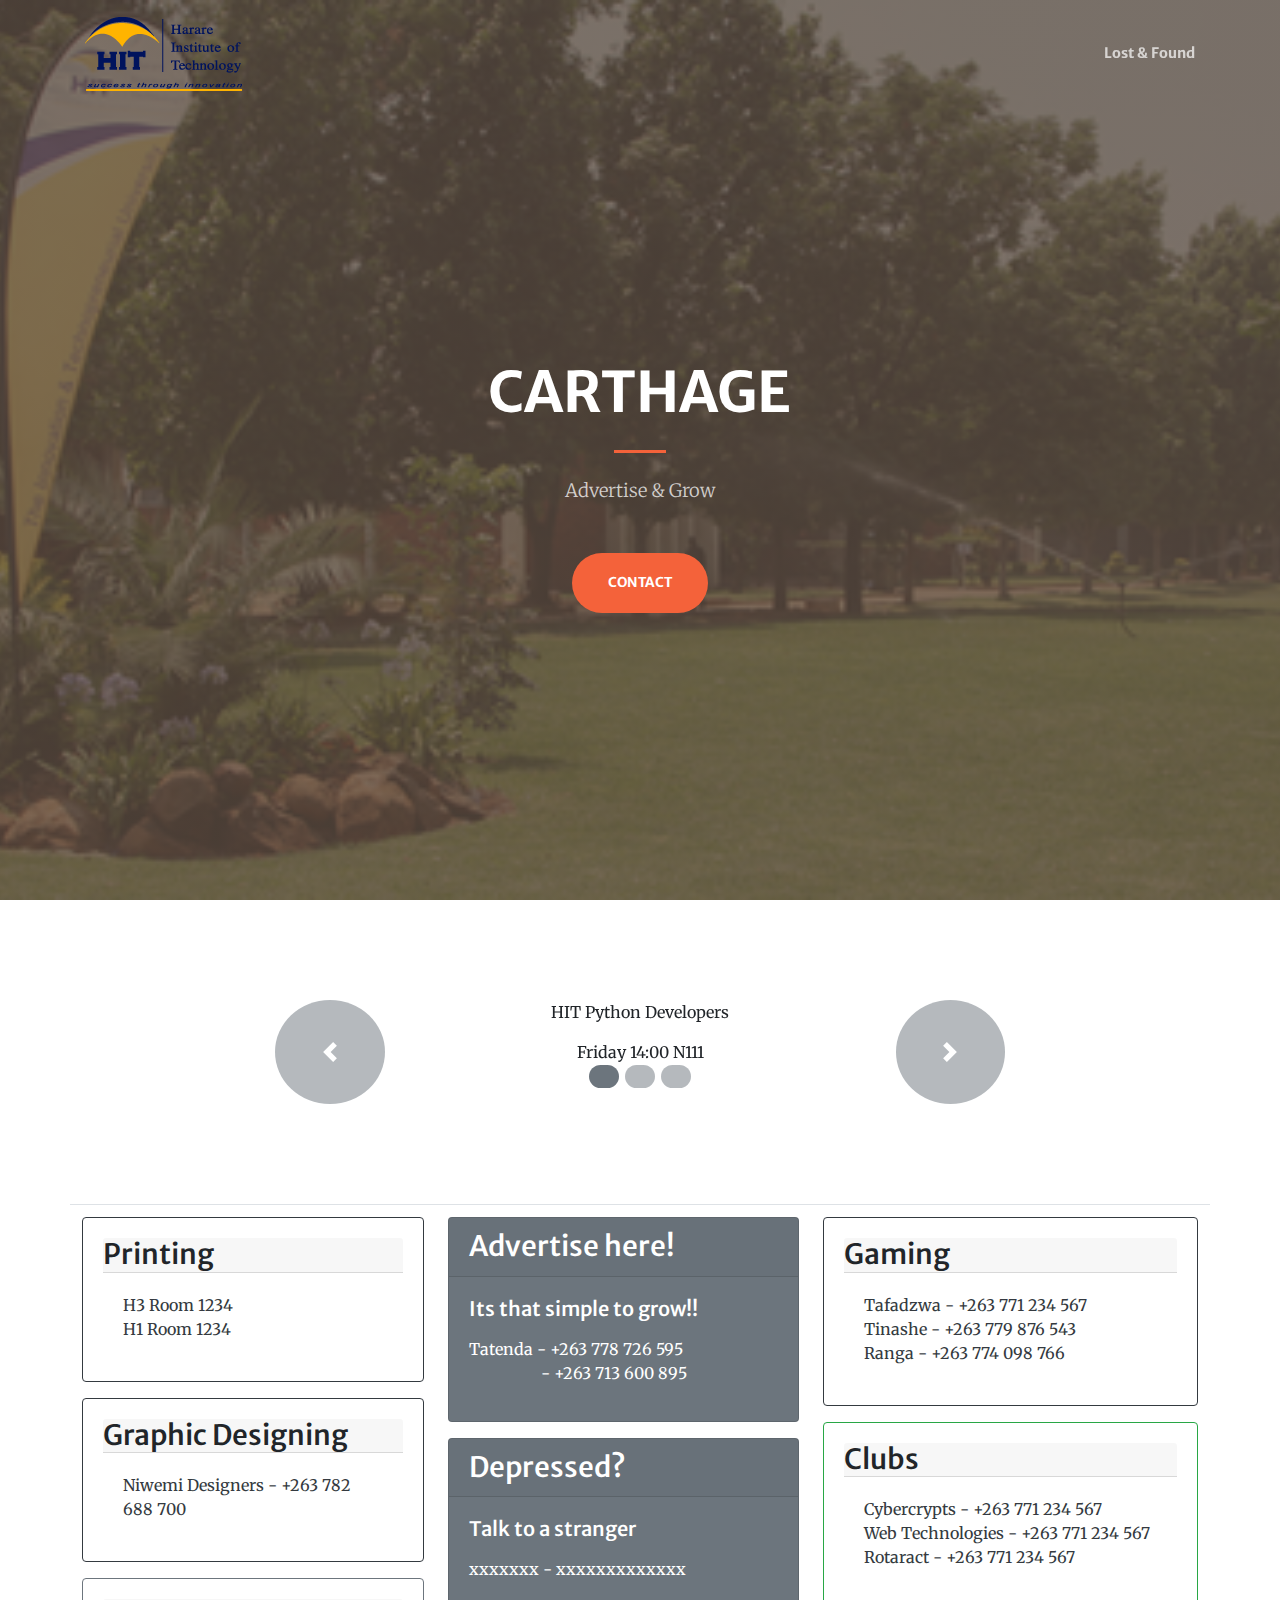
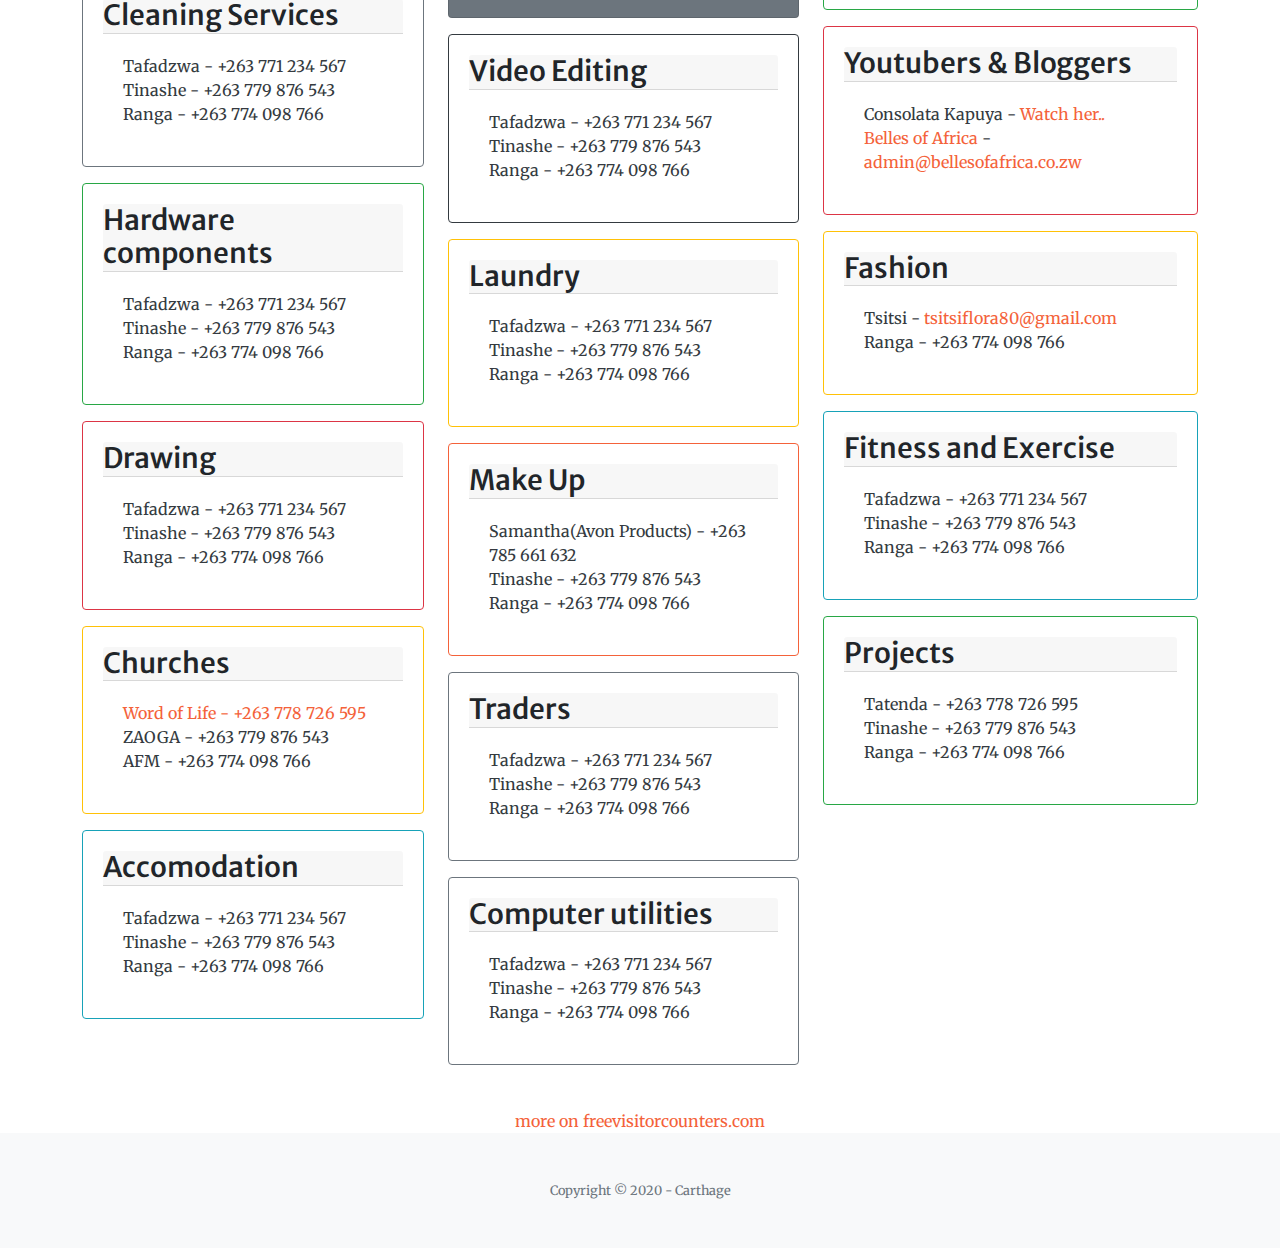
==== commit 3b0ee59b: "new changes" ====
--- a/index.html
+++ b/index.html
@@ -61,7 +61,7 @@
 				</div>
 				<div class="col-lg-8 align-self-baseline">
 					<p class="text-white-75 font-weight-light mb-5">Advertise & Grow</p>
-					<a class="btn btn-primary btn-xl js-scroll-trigger" href="#contact">Contact</a>
+					<a class="btn btn-primary btn-xl js-scroll-trigger" href="#advertise">Contact</a>
 				</div>
 			</div>
 		</div>
@@ -233,7 +233,7 @@
                     <ul>
                       <li>
                           <div class="card text-white bg-secondary mb-3" style="max-width: 25rem;">
-                              <h3 class="card-header">Advertise here!</h3>
+                              <h3 id="advertise" class="card-header">Advertise here!</h3>
                               <div class="card-body">
                                 <h5 class="card-title">Its that simple to grow!!</h5>
                                 <p class="card-text">
@@ -416,102 +416,54 @@
                       <li>
                           <div class="card border-success  mb-3" style="max-width: 25rem;">
                               <!-- <img class="card-img-top" src="..." alt="Card image cap"> -->
-                              <div class="card-body">
-                                  <h3 class="card-title card-header">Projects</h3>
-                                  
-                                      <ul class="card-text card-body text-dark">
-                                        <li>Tatenda - +263 778 726 595</li>
-                                        <li>Tinashe - +263 779 876 543</li>
-                                        <li>Ranga - +263 774 098 766</li>
-                                      </ul>
-                                  
-                          </div>
-                      </li>
-
-                        
+                            <div class="card-body">
+                                <h3 class="card-title card-header">Projects</h3>
+                                <ul class="card-text card-body text-dark">
+                                    <li>Tatenda - +263 778 726 595</li>
+                                    <li>Tinashe - +263 779 876 543</li>
+                                    <li>Ranga - +263 774 098 766</li>
+                                </ul>
+                          </div>
+                      </li>                        
                     </ul>
                 </td>
             </tr>           
-            </table>
-        </div>
-            </div>
+        </table>
         </div>
     </div>
-
-<!-- Contact Section -->
-<section class="page-section" id="contact">
-	<div class="container">
-		<div class="row justify-content-center">
-			<div class="col-lg-8 text-center">
-				<h2 class="mt-0">Let's Get In Touch!</h2>
-				<hr class="divider my-4">
-				<p class="text-muted mb-5">You've got a suggestion to improve how we do things? Or you just want to say hi...</p>
-			</div>
-		</div>
-		<div class="row">
-
-			<div class="col-lg-4 ml-auto text-center">
-				<i class="fa fa-twitter fa-3x"></i>
-				<a class="d-block" href="https://twitter.com/hitpythondevs" target="_blank">Twitter</a>
-			</div>
-
-			<div class="col-lg-4 ml-auto text-center">
-				<i class="fa fa-github fa-3x"></i>
-				<a class="d-block" href="https://github.com/hitpythondevelopers/" target="_blank">Github</a>
-			</div>
-
-			<div class="col-lg-4 mr-auto text-center">
-				<i class="fa fa-envelope fa-3x"></i>
-				<!-- Make sure to change the email address in anchor text AND the link below! -->
-				<a class="d-block" href="mailto:hitpythondevelopers@gmail.com" target="_blank">hitpythondevelopers@gmail.com</a>
-			</div>
+</div>
+</div>
+
+    <div class=" col-lg-12 text-center">
+        <a href='http://www.freevisitorcounters.com'>more on freevisitorcounters.com</a>
+        <script type='text/javascript' src='https://www.freevisitorcounters.com/auth.php?id=916ec074584aa21be7e95ce5b6a1d19e334a4e4f'></script>
+        <script type="text/javascript" src="https://www.freevisitorcounters.com/en/home/counter/553367/t/0"></script>
     </div>
-    <br>
-      <div class="row">
-
-          <div class="col-lg-6 ml-auto text-center">
-            <i class="fab fa-discord fa-3x"></i>
-            <a class="d-block" target="_blank" href="https://discordapp.com/invite/ACPfJFd">Cybercrypts discord server</a>
-          </div>
-  
-          <div class="col-lg-6 ml-auto text-center">
-            <i class="fab fa-discord fa-3x"></i>
-            <a class="d-block" target="_blank" href="https://discordapp.com/invite/RqtUaUy">hitpythondevelopers discord server</a>
-          </div>
+
+    <!-- Footer -->
+    <footer class="bg-light py-5">
+        <div class="container">
+            <div class="small text-center text-muted">Copyright &copy; 2020 - Carthage</div>
         </div>
-    </div>
-	</div>
-</section>
-
-<div class=" col-lg-12 text-center">
-    <a href='http://www.freevisitorcounters.com'>more on freevisitorcounters.com</a> <script type='text/javascript' src='https://www.freevisitorcounters.com/auth.php?id=916ec074584aa21be7e95ce5b6a1d19e334a4e4f'></script>
-    <script type="text/javascript" src="https://www.freevisitorcounters.com/en/home/counter/553367/t/0"></script>
-</div>
-
-<!-- Footer -->
-<footer class="bg-light py-5">
-	<div class="container">
-		<div class="small text-center text-muted">Copyright &copy; 2020 - Carthage</div>
-	</div>
-</footer>
-
-<!-- Bootstrap core JavaScript -->
-<script src="vendor/jquery/jquery.min.js"></script>
-<script src="vendor/bootstrap/js/bootstrap.bundle.min.js"></script>
-
-<!-- Plugin JavaScript -->
-<script src="vendor/jquery-easing/jquery.easing.min.js"></script>
-<script src="vendor/magnific-popup/jquery.magnific-popup.min.js"></script>
-
-<!-- Custom scripts for this template -->
-<script src="js/creative.min.js"></script>
-
-<script>
-		$("#menu-toggle").click(function(e) {
-		  e.preventDefault();
-		  $("#wrapper").toggleClass("toggled");
-		});
-</script>
+    </footer>
+
+    <!-- Bootstrap core JavaScript -->
+    <script src="vendor/jquery/jquery.min.js"></script>
+    <script src="vendor/bootstrap/js/bootstrap.bundle.min.js"></script>
+
+    <!-- Plugin JavaScript -->
+    <script src="vendor/jquery-easing/jquery.easing.min.js"></script>
+    <script src="vendor/magnific-popup/jquery.magnific-popup.min.js"></script>
+
+    <!-- Custom scripts for this template -->
+    <script src="js/creative.min.js"></script>
+
+    <script>
+            $("#menu-toggle").click(function(e) {
+            e.preventDefault();
+            $("#wrapper").toggleClass("toggled");
+            });
+    </script>
 	
 </body>
 
--- a/css/style.css
+++ b/css/style.css
@@ -97,4 +97,18 @@
 
 .card-body h3 {
   padding: 0;
+}
+
+/* Footer class in Lost and Found page */
+.footer {
+  position: fixed;
+  left: 0;
+  bottom: 0;
+  width: 100%;
+  color: white;
+  text-align: center;
+}
+
+section div div ul li a {
+  color: white;
 }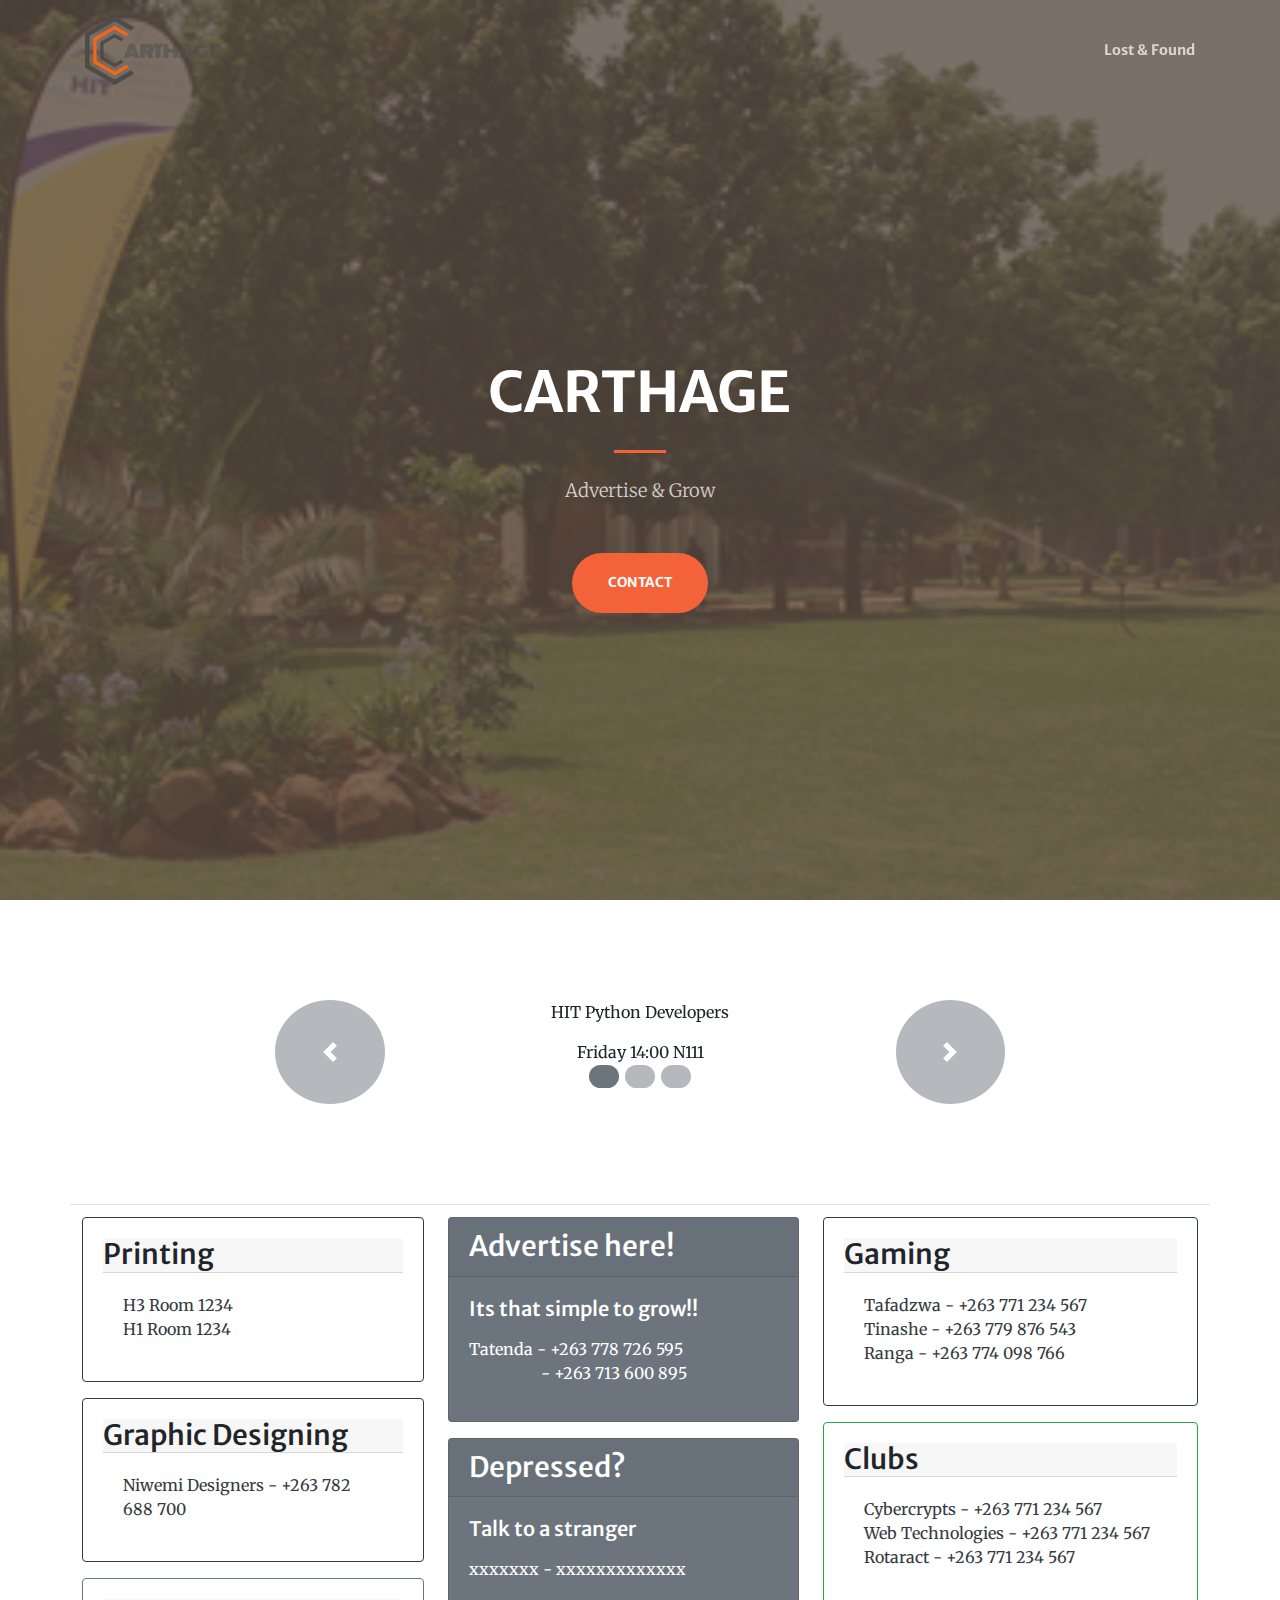
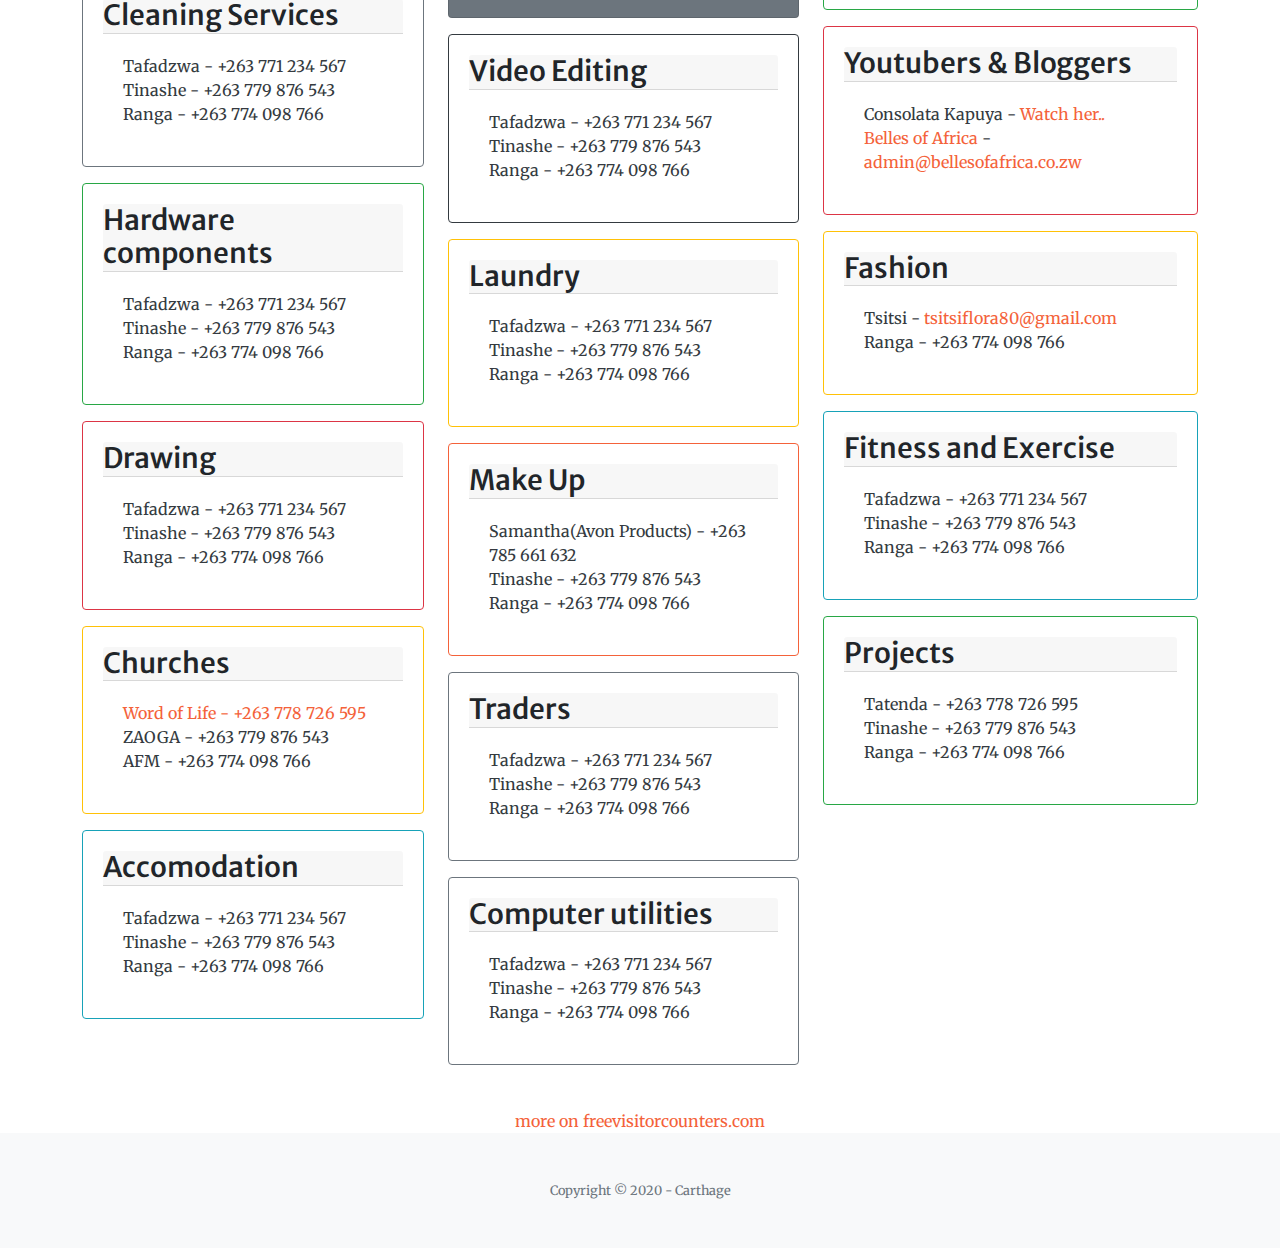
==== commit 77d57011: "added new carthage logo" ====
--- a/index.html
+++ b/index.html
@@ -12,7 +12,7 @@
 	<title>Carthage</title>
 
 	<!-- favicon -->
-	<link rel='icon' href="img/favicon.png" type='image/x-icon'/ >
+	<link rel='icon' href="img/favicon.ico" type='image/x-icon'/ >
 
 	<!-- Font Awesome Icons -->
 	<link href="vendor/fontawesome-free/css/all.min.css" rel="stylesheet" type="text/css">
@@ -36,7 +36,7 @@
 	<!-- Navigation -->
 	<nav class="navbar navbar-expand-lg navbar-light fixed-top py-3" id="mainNav">
 		<div class="container">
-			<a class="navbar-image js-scroll-trigger" href="#page-top"><img src="img/HIT_logo.png"></a>
+			<a class="navbar-image js-scroll-trigger" href="#page-top"><img src="img/carthage_logo.png"></a>
 			<a class="navbar-brand js-scroll-trigger" href="#page-top"></a>
 			<button class="navbar-toggler navbar-toggler-right" type="button" data-toggle="collapse" data-target="#navbarResponsive" aria-controls="navbarResponsive" aria-expanded="false" aria-label="Toggle navigation">
 				<span class="navbar-toggler-icon"></span>
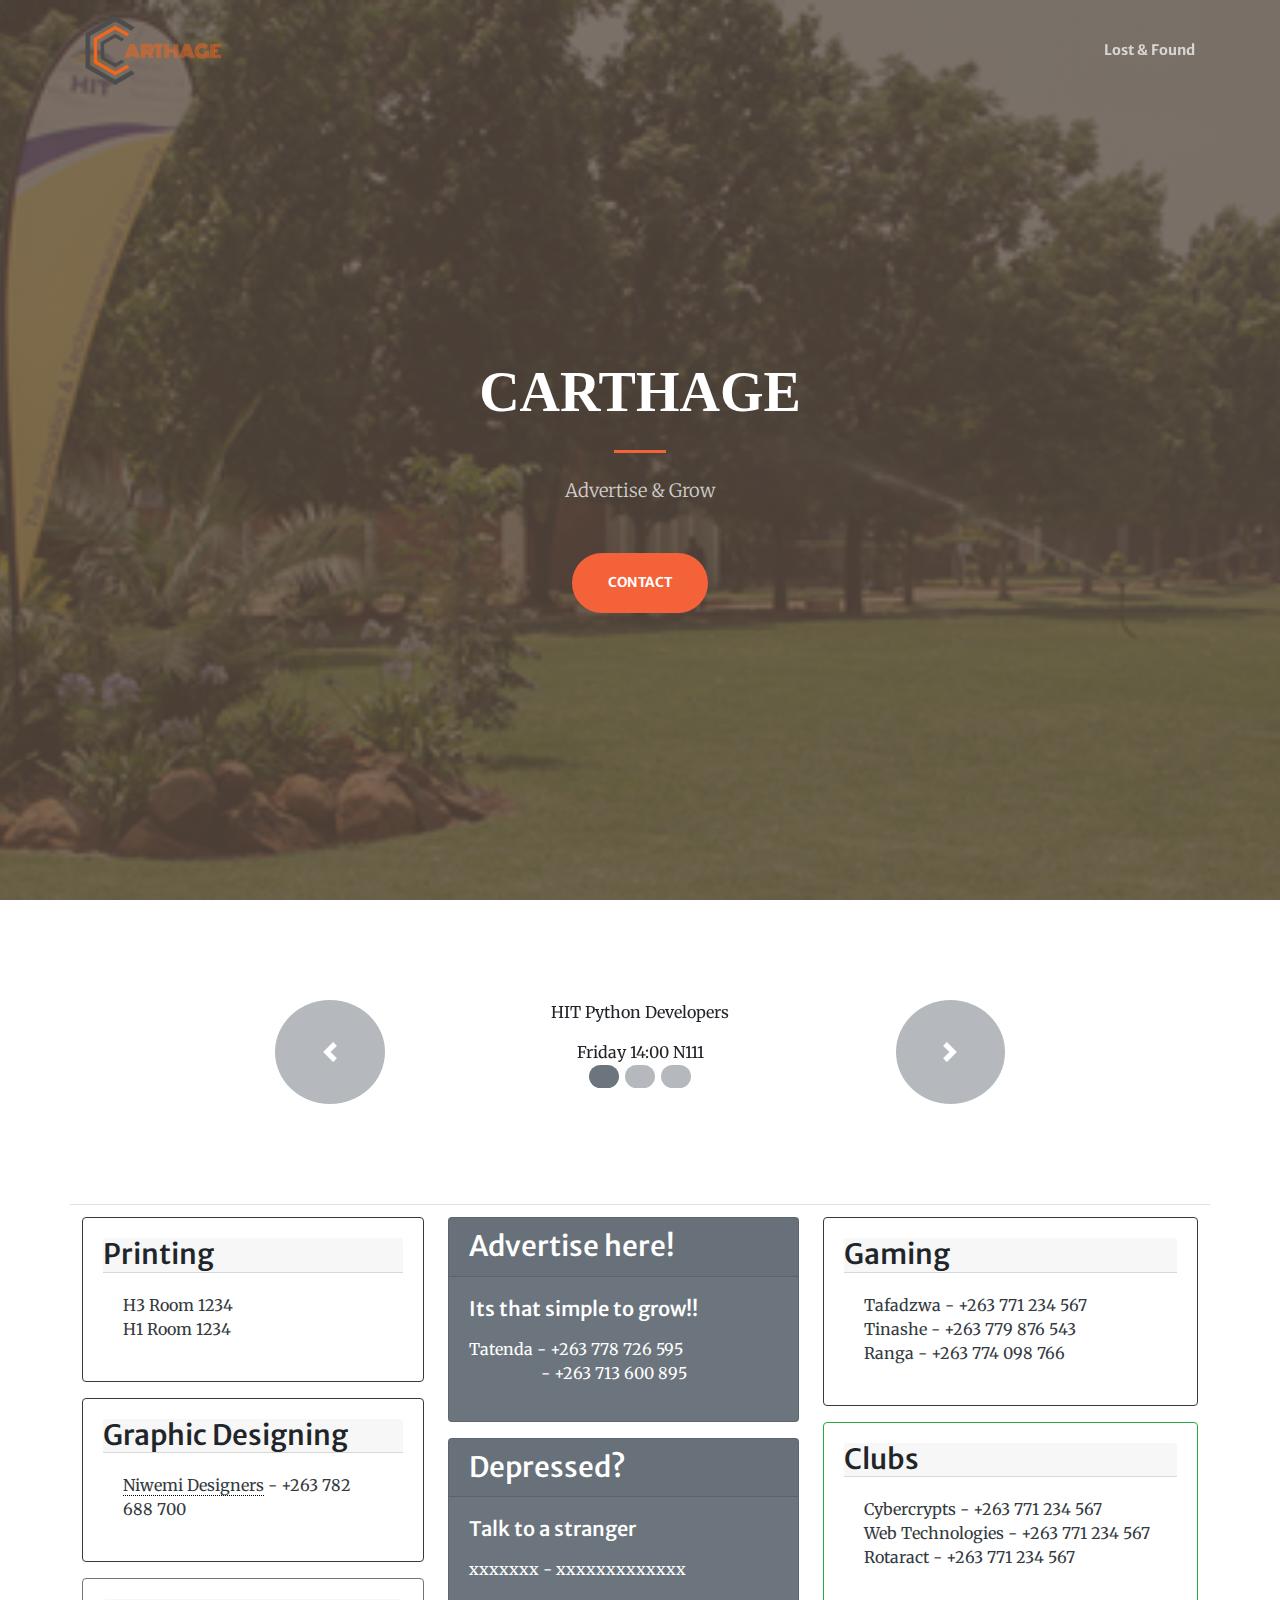
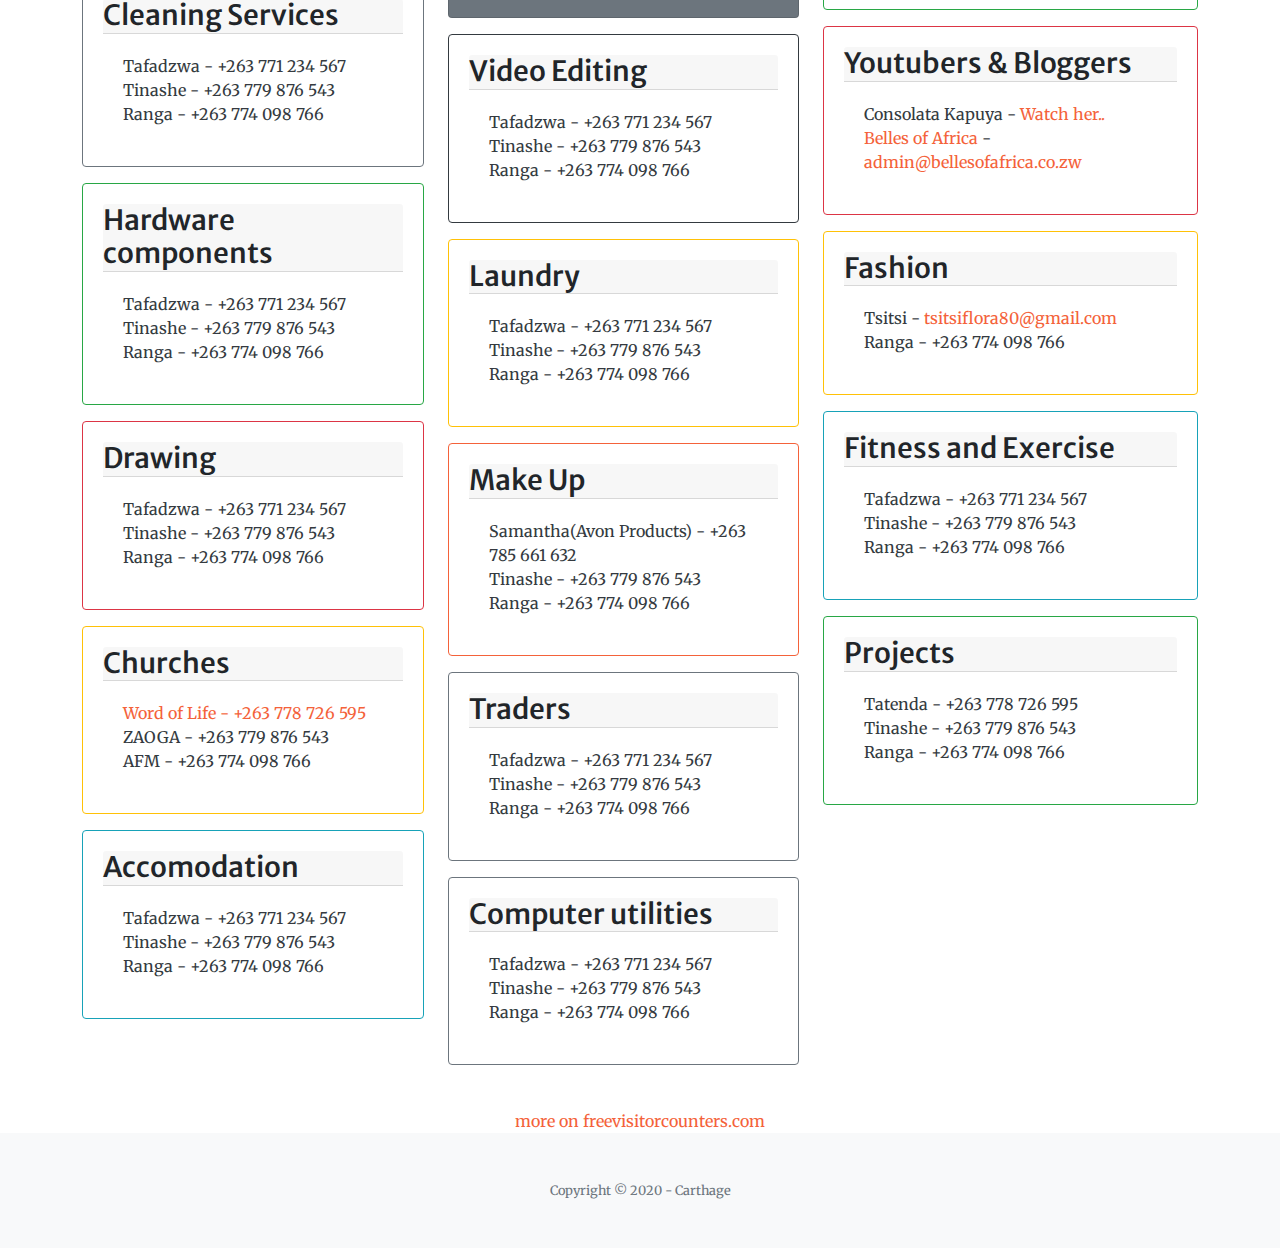
==== commit cb78c5d2: "added niwemi designers tooltip" ====
--- a/index.html
+++ b/index.html
@@ -36,7 +36,7 @@
 	<!-- Navigation -->
 	<nav class="navbar navbar-expand-lg navbar-light fixed-top py-3" id="mainNav">
 		<div class="container">
-			<a class="navbar-image js-scroll-trigger" href="#page-top"><img src="img/carthage_logo.png"></a>
+            <a class="navbar-image js-scroll-trigger" href="#page-top"><img src="img/carthage_logo.png"></a>
 			<a class="navbar-brand js-scroll-trigger" href="#page-top"></a>
 			<button class="navbar-toggler navbar-toggler-right" type="button" data-toggle="collapse" data-target="#navbarResponsive" aria-controls="navbarResponsive" aria-expanded="false" aria-label="Toggle navigation">
 				<span class="navbar-toggler-icon"></span>
@@ -56,7 +56,7 @@
 		<div class="container h-100">
 			<div class="row h-100 align-items-center justify-content-center text-center">
 				<div class="col-lg-10 align-self-end">
-					<h1 class="text-uppercase text-white font-weight-bold">Carthage</h1>
+					<h1 class="text-uppercase text-white font-weight-bold" style="font-family: Monoton;">Carthage</h1>
 					<hr class="divider my-4">
 				</div>
 				<div class="col-lg-8 align-self-baseline">
@@ -151,7 +151,7 @@
                                 <div class="card-body">
                                     <h3 class="card-title card-header">Graphic Designing</h3>
                                         <ul class="card-text card-body text-dark">
-                                            <li>Niwemi Designers - +263 782 688 700</li>
+                                            <li data-toggle="tooltip" data-placement="top" title="They made our logo"><span style="border-bottom: 1px dotted #000;">Niwemi Designers</span> - +263 782 688 700</li>
                                         </ul>
                             </div>
                         </li>
--- a/css/style.css
+++ b/css/style.css
@@ -99,16 +99,6 @@
   padding: 0;
 }
 
-/* Footer class in Lost and Found page */
-.footer {
-  position: fixed;
-  left: 0;
-  bottom: 0;
-  width: 100%;
-  color: white;
-  text-align: center;
-}
-
 section div div ul li a {
   color: white;
 }